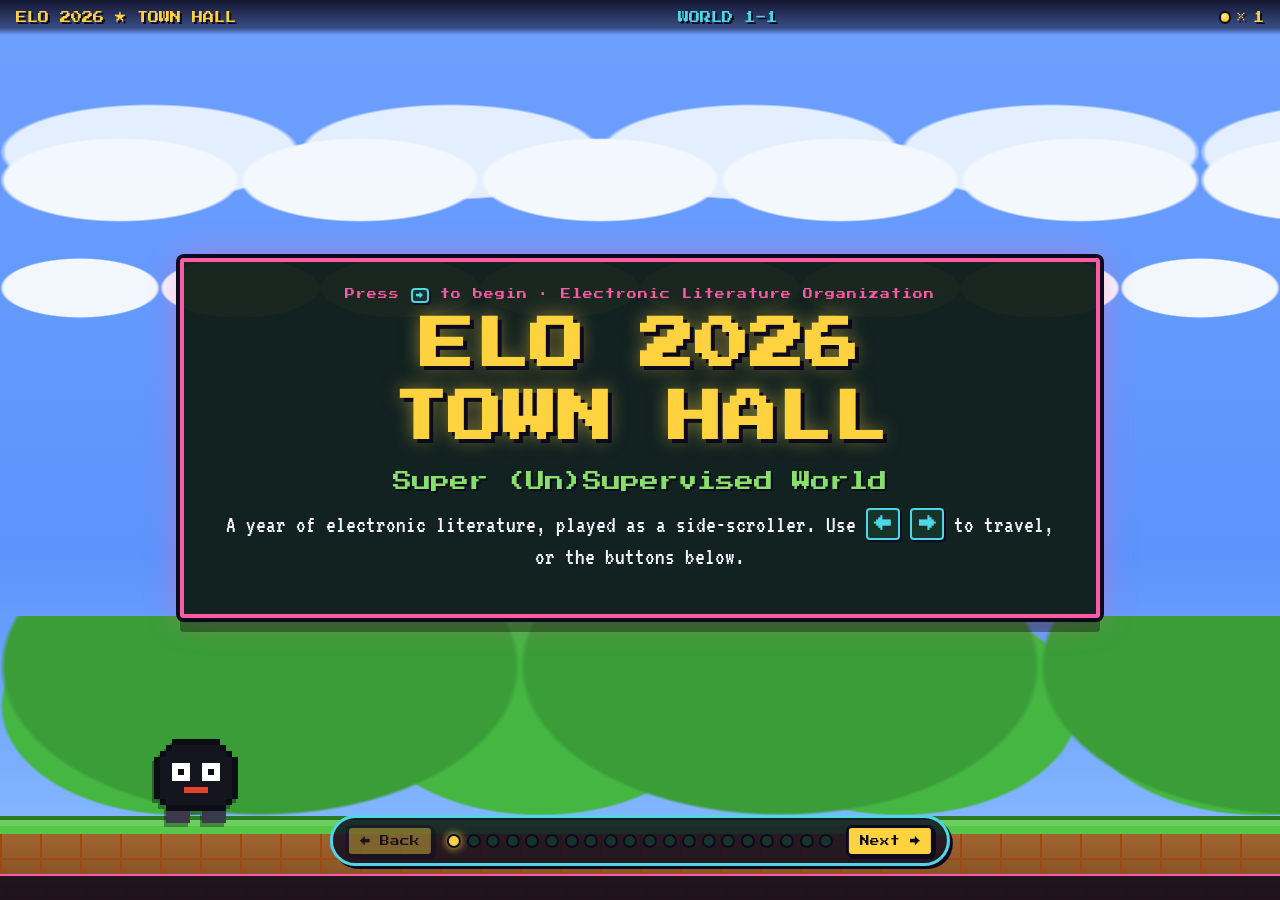
==== townhall/index.html @ 5420ed97 "feat: add ELO 2026 Town Hall side-scroller deck A retro, Mario-style side-scrolling slide deck for t" ====
<!DOCTYPE html>
<html lang="en">
<head>
<meta charset="UTF-8">
<meta name="viewport" content="width=device-width, initial-scale=1.0">
<title>ELO 2026 Town Hall — Super (Un)Supervised World</title>
<meta name="description" content="The Electronic Literature Organization 2026 Town Hall, presented as a retro side-scrolling adventure. Press the arrow keys to move through the year in electronic literature.">
<link rel="preconnect" href="https://fonts.googleapis.com">
<link rel="preconnect" href="https://fonts.gstatic.com" crossorigin>
<link href="https://fonts.googleapis.com/css2?family=Press+Start+2P&family=VT323&display=swap" rel="stylesheet">
<link rel="stylesheet" href="townhall.css">
</head>
<body>
<a class="skip-link" href="#stage-title">Skip to Town Hall content</a>

<div id="game" role="application" aria-label="ELO 2026 Town Hall side-scrolling slide deck. Use the left and right arrow keys to move between slides.">

  <!-- Parallax scenery -->
  <div class="layer layer-sky" aria-hidden="true"></div>
  <div class="layer layer-clouds" id="clouds" aria-hidden="true"></div>
  <div class="layer layer-hills" id="hills" aria-hidden="true"></div>

  <!-- The scrolling world of stages -->
  <div id="world">

    <!-- 1. TITLE -->
    <section class="stage stage-title" id="stage-title" aria-label="Slide 1: Title">
      <div class="panel panel-hero">
        <p class="kicker">Press <span class="key">&rarr;</span> to begin &middot; Electronic Literature Organization</p>
        <h1 class="title-flash">ELO&nbsp;2026<br>TOWN&nbsp;HALL</h1>
        <p class="subtitle">Super (Un)Supervised World</p>
        <p class="lede">A year of electronic literature, played as a side-scroller. Use <span class="key">&larr;</span> <span class="key">&rarr;</span> to travel, or the buttons below.</p>
      </div>
    </section>

    <!-- 2. CREDITS / BOARD -->
    <section class="stage" id="stage-credits" aria-label="Slide 2: The Board">
      <div class="panel">
        <h2 class="stage-heading"><span class="pblock">?</span> The Board &mdash; Player Select</h2>
        <p class="stage-note">The people steering the ELO this year.</p>
        <ul class="roster">
          <li class="officer"><span class="badge-role">President</span><span class="who">Anastasia Salter</span></li>
          <li class="officer"><span class="badge-role">Treasurer</span><span class="who">Dene Grigar</span></li>
          <li class="officer"><span class="badge-role">Secretary</span><span class="who">Davin Heckman</span></li>
          <li class="officer"><span class="badge-role">Dir. of Communication</span><span class="who">Mark C. Marino</span></li>
          <li class="officer"><span class="badge-role">ELO Coordinator</span><span class="who">PD Edgar</span></li>
        </ul>
        <p class="stage-note">Board of Directors &amp; committees</p>
        <ul class="roster roster-members">
          <li>Lyle Skains</li><li>Zach Whalen</li><li>Rui Torres</li>
          <li>Astrid Ensslin</li><li>Lai-Tze Fan</li><li>Caitlin Fisher</li>
          <li>Erika F&uuml;l&ouml;p</li><li>Reham Hosny</li><li>Claudia Kozak</li>
          <li>Jason Nelson</li><li>Alex Saum-Pascual</li><li>Shanmugapriya T</li>
          <li>Joseph Tabbi</li>
        </ul>
      </div>
    </section>

    <!-- 3. TREASURER'S REPORT -->
    <section class="stage stage-coins" id="stage-treasurer" aria-label="Slide 3: Treasurer's Report">
      <div class="panel">
        <h2 class="stage-heading"><span class="coin-ico" aria-hidden="true"></span> Treasurer&rsquo;s Report</h2>
        <p class="stage-note">Presented by Dene Grigar, Treasurer</p>
        <div class="report-card">
          <p>The Treasurer&rsquo;s report covers the ELO&rsquo;s current financial health, membership, and the coins we&rsquo;ve banked toward this year&rsquo;s programs and next year&rsquo;s adventure.</p>
          <p>The organization enters 2026 with an estimated <strong>300 members</strong> worldwide.</p>
        </div>
        <div class="stat-coins" aria-hidden="true">
          <span class="stat-coin"><b>~300</b><small>ELO members</small></span>
        </div>
      </div>
    </section>

    <!-- 4. PROJECTS & PARTNERS -->
    <section class="stage stage-world-sign" id="stage-projects" aria-label="Slide 4: Projects and Partners">
      <div class="panel">
        <h2 class="stage-heading">Projects &amp; Partners of the ELO</h2>
        <p class="lede">Warp pipes to the worlds the ELO builds and sustains &mdash; the collections, series, and sessions keeping electronic literature alive. Keep pressing <span class="key">&rarr;</span>.</p>
        <ul class="pipe-list">
          <li>ELC5</li><li>Bloomsbury Series</li><li>MLA</li><li>The NEXT</li><li>CELL &amp; ELD</li>
        </ul>
      </div>
    </section>

    <!-- 5. ELC5 -->
    <section class="stage" id="stage-elc5" aria-label="Slide 5: ELC5">
      <div class="panel">
        <h2 class="stage-heading"><span class="pblock">?</span> ELC5 &mdash; The Fifth Collection</h2>
        <div class="two-col">
          <div>
            <p>The <strong>Electronic Literature Collection, Volume 5</strong> is underway. The editorial retreat was hosted at <strong>UCF</strong>, with the collection&rsquo;s launch anticipated in <strong>2027</strong>.</p>
            <p class="stage-note">Editorial collective:</p>
            <ul class="team-list team-list-solo">
              <li><span class="who">Dan Cox</span></li>
              <li><span class="who">&Eacute;lika Ortega</span></li>
              <li><span class="who">Dani Spinosa</span></li>
              <li><span class="who">Zach Whalen</span></li>
            </ul>
          </div>
          <div class="power-up" aria-hidden="true">
            <span class="power-star">&#9733;</span>
            <span class="power-label">1&nbsp;UP: 2027</span>
          </div>
        </div>
      </div>
    </section>

    <!-- 6. BLOOMSBURY SERIES -->
    <section class="stage" id="stage-bloomsbury" aria-label="Slide 6: Bloomsbury Electronic Literature Series">
      <div class="panel">
        <h2 class="stage-heading">Bloomsbury &ldquo;Electronic Literature&rdquo; Series</h2>
        <p class="stage-note">Series editors: Astrid Ensslin &middot; Helen J. Burgess &middot; Mar&iacute;a Menc&iacute;a &middot; Alex Saum-Pascual &middot; Rui Torres &mdash; every volume also released Open Access.</p>
        <ul class="book-shelf">
          <li class="book">
            <img src="screenshots/grammalepsy.jpg" alt="Book cover: Grammalepsy — Essays on Digital Language Art by John Cayley.">
            <span class="book-meta">John Cayley &middot; 2020</span>
          </li>
          <li class="book">
            <img src="screenshots/digitalimaginary.jpg" alt="Book cover: The Digital Imaginary — Literature and Cinema of the Database, edited by Roderick Coover.">
            <span class="book-meta">Roderick Coover &middot; 2021</span>
          </li>
          <li class="book">
            <img src="screenshots/elitdh.jpg" alt="Book cover: Electronic Literature as Digital Humanities — Contexts, Forms, and Practices, edited by Dene Grigar and James O&rsquo;Sullivan.">
            <span class="book-meta">Grigar &amp; O&rsquo;Sullivan &middot; 2022</span>
          </li>
          <li class="book">
            <img src="screenshots/arabicelit.jpg" alt="Book cover: @ArabicElit — Electronic Literature in the Arab World by Reham Hosny.">
            <span class="book-meta">Reham Hosny &middot; 2026</span>
          </li>
          <li class="book">
            <img src="screenshots/instapoetry.jpg" alt="Book cover: Reading #Instapoetry — A Poetics of Instagram, edited by James Mackay and JuEunhae Knox.">
            <span class="book-meta">Mackay &amp; Knox &middot; 2026</span>
          </li>
        </ul>
        <p class="link-line"><a href="https://www.bloomsbury.com/us/series/electronic-literature/" target="_blank" rel="noopener">Browse the full series &rarr;</a></p>
      </div>
    </section>

    <!-- 7a. MLA 2026 -->
    <section class="stage" id="stage-mla" aria-label="Slide: MLA 2026">
      <div class="panel">
        <h2 class="stage-heading">MLA 2026 &mdash; Sponsored by the ELO</h2>
        <div class="two-col">
          <div class="mla-card">
            <h3 class="mla-year"><a href="https://anastasiasalter.net/DistantCoding/" target="_blank" rel="noopener">Distant Coding for the Digital Humanities</a></h3>
            <figure class="shot">
              <a href="https://anastasiasalter.net/DistantCoding/" target="_blank" rel="noopener" aria-label="Open the Distant Coding session page"><img src="screenshots/mla-distant-coding.jpg" width="1568" height="640" alt="Session page for Distant Coding for the Digital Humanities, MLA 2026 Session 213, presented by Anastasia Salter and Lai-Tze Fan."></a>
            </figure>
            <p>Session 213 &middot; Fri Jan 9 &middot; 10:15&ndash;11:30 AM<br>Anastasia Salter &amp; Lai-Tze Fan</p>
          </div>
          <div class="mla-card">
            <h3 class="mla-year"><a href="https://anastasiasalter.net/OpenSourceHumanities/" target="_blank" rel="noopener">Open Source Humanities in the Age of AI</a></h3>
            <figure class="shot">
              <a href="https://anastasiasalter.net/OpenSourceHumanities/" target="_blank" rel="noopener" aria-label="Open the Open Source Humanities session page"><img src="screenshots/mla-open-source.jpg" width="1568" height="640" alt="Session page for Open Source Humanities in the Age of AI, MLA 2026 Session 82."></a>
            </figure>
            <p>Session 82 &middot; Thu Jan 8 &middot; 3:30&ndash;4:45 PM &middot; MTCC 206F<br>Organized by Anastasia Salter &amp; Lai-Tze Fan</p>
          </div>
        </div>
      </div>
    </section>

    <!-- 7b. MLA 2027 -->
    <section class="stage" id="stage-mla-2027" aria-label="Slide: MLA 2027 upcoming">
      <div class="panel">
        <h2 class="stage-heading">MLA 2027 &mdash; Upcoming</h2>
        <div class="mla-card mla-card-solo">
          <h3 class="mla-year">Critical Coding: AI, Agency, and the Literary Imagination</h3>
          <p class="warp-forward">Organized by Mark Marino &amp; Alex Saum-Pascual.</p>
          <p>Coming to the 2027 MLA Convention in Los Angeles.</p>
        </div>
      </div>
    </section>

    <!-- 8. THE NEXT -->
    <section class="stage stage-dark" id="stage-next" aria-label="Slide 8: The NEXT">
      <div class="panel">
        <h2 class="stage-heading">the NEXT &mdash; Museum of the Born-Digital</h2>
        <div class="two-col">
          <div>
            <p>The NEXT preserves <strong>over 3,000 works</strong> across <strong>30+ collections</strong> of born-digital art and literature, run through the Electronic Literature Lab at WSU Vancouver.</p>
            <p>This year&rsquo;s featured exhibit: <strong>Talan Memmott &mdash; Works on Screen, 1998&ndash;2016</strong>, curated by Dene Grigar (March 3 &ndash; July 27, 2026).</p>
            <p class="link-line"><a href="https://the-next.org/exhibition/works-on-screen/" target="_blank" rel="noopener">Enter the exhibit &rarr;</a></p>
          </div>
          <figure class="shot shot-glow">
            <img src="screenshots/thenext-works-on-screen.jpg" width="1568" height="640" alt="The NEXT exhibition Talan Memmott: Works on Screen, glowing green net-art thumbnails on a black screen linking to Introduction, Works, Criticism, Ephemera, Recordings, Testimonials, Biography, and Statement.">
          </figure>
        </div>
      </div>
    </section>

    <!-- 9. CELL / ELD -->
    <section class="stage" id="stage-cell" aria-label="Slide 9: CELL and ELD">
      <div class="panel">
        <h2 class="stage-heading">CELL &amp; the ELD &mdash; Finding the Field</h2>
        <div class="two-col">
          <figure class="shot">
            <img src="screenshots/cell.jpg" width="1568" height="640" alt="The Index homepage of the Consortium on Electronic Literature (CELL), showing its cross-database catalog of electronic literature.">
            <figcaption><strong>CELL</strong> &mdash; the Consortium on Electronic Literature. Founded 2009; its cross-database Index makes e-lit findable across member archives worldwide.</figcaption>
          </figure>
          <figure class="shot">
            <img src="screenshots/eld.jpg" width="1568" height="640" alt="The Electronic Literature Directory listing individual works with authors and publication years.">
            <figcaption><strong>ELD</strong> &mdash; the Electronic Literature Directory: an editorially reviewed, citable directory of individual works. Supervising editor: Davin Heckman.</figcaption>
          </figure>
        </div>
      </div>
    </section>

    <!-- 10a. CONFERENCES — the ELOrlando trilogy (the first two) -->
    <section class="stage" id="stage-conferences" aria-label="Slide: The ELOrlando Trilogy, the first two conferences">
      <div class="panel">
        <h2 class="stage-heading">Conferences &mdash; The ELOrlando Trilogy</h2>
        <p class="stage-note">This Town Hall concludes a three-conference run hosted from Orlando. The first two chapters:</p>
        <div class="two-col">
          <figure class="shot">
            <img src="elo2020.png" width="1920" height="1230" alt="STARS usage dashboard for ELO 2020: 16,321 downloads, 34,110 metadata page hits, 110 posted works, 132 countries, shown on a world map.">
            <figcaption>ELO 2020 &mdash; &ldquo;(un)continuity&rdquo; &middot; #ELOrlando &middot; 16,321 downloads &middot; 132 countries</figcaption>
          </figure>
          <figure class="shot">
            <img src="elo2024.png" width="1920" height="1230" alt="STARS usage dashboard for ELO 2024: 7,981 downloads, 12,445 metadata page hits, 115 posted works, 116 countries, shown on a world map.">
            <figcaption>ELO 2024 &mdash; &ldquo;(Un)linked&rdquo; &middot; 7,981 downloads &middot; 116 countries</figcaption>
          </figure>
        </div>
      </div>
    </section>

    <!-- 10b. CONFERENCES — ELO 2026 (un)supervised (this year) -->
    <section class="stage" id="stage-2026" aria-label="Slide: ELO 2026 (un)supervised">
      <div class="panel">
        <h2 class="stage-heading">ELO 2026 &mdash; The Final Chapter</h2>
        <figure class="shot shot-logo">
          <img src="../elo.png" width="400" height="170" alt="ELO (un)supervised 2026 conference logo.">
        </figure>
        <div class="stat-coins" aria-hidden="true">
          <span class="stat-coin"><b>250</b><small>registrants</small></span>
          <span class="stat-coin"><b>268</b><small>proceedings pages</small></span>
          <span class="stat-coin"><b>48</b><small>exhibition works</small></span>
          <span class="stat-coin"><b>110</b><small>events</small></span>
        </div>
        <p class="report-card"><strong>ELO 2026 (un)supervised</strong> &mdash; the third and final ELOrlando chapter &mdash; welcomed <strong>250 registrants</strong>, and our open-access repository is almost complete: a <strong>268-page proceedings</strong>, a <strong>48-work exhibition</strong>, and the full program on STARS. Please share and use it!</p>
        <p class="link-line"><a href="https://stars.library.ucf.edu/elo2026/" target="_blank" rel="noopener">ELO 2026 on STARS &rarr;</a></p>
      </div>
    </section>

    <!-- 10c. THANK YOU — Conference Committee -->
    <section class="stage" id="stage-thanks-committee" aria-label="Slide: Thank you, Conference Committee">
      <div class="panel">
        <h2 class="stage-heading">Thank You &mdash; Conference Committee</h2>
        <p class="stage-note">The team that built ELO 2026 (un)supervised.</p>
        <ul class="roster">
          <li class="officer"><span class="badge-role">Co-Chair</span><span class="who">Anastasia Salter</span></li>
          <li class="officer"><span class="badge-role">Co-Chair</span><span class="who">John Murray</span></li>
          <li class="officer"><span class="badge-role">Exhibition Co-Chair</span><span class="who">Lyle Skains</span></li>
          <li class="officer"><span class="badge-role">Exhibition Co-Chair</span><span class="who">Daniel Cox</span></li>
          <li class="officer"><span class="badge-role">Web Chair</span><span class="who">Mike Shier</span></li>
          <li class="officer"><span class="badge-role">Logistics Chair</span><span class="who">PD Edgar</span></li>
          <li class="officer"><span class="badge-role">Proceedings Chair</span><span class="who">Jack Murray</span></li>
          <li class="officer"><span class="badge-role">Exhibitions Team</span><span class="who">Alyssa Barrack</span></li>
          <li class="officer"><span class="badge-role">Exhibitions Team</span><span class="who">Ricky Finch</span></li>
          <li class="officer"><span class="badge-role">Committee</span><span class="who">Emily Johnson</span></li>
          <li class="officer"><span class="badge-role">Committee</span><span class="who">Mel Stanfill</span></li>
        </ul>
      </div>
    </section>

    <!-- 10d. THANK YOU — Artistic & Scientific Committee -->
    <section class="stage" id="stage-thanks-jury" aria-label="Slide: Thank you, Artistic and Scientific Committee">
      <div class="panel">
        <h2 class="stage-heading">Thank You &mdash; Artistic &amp; Scientific Committee</h2>
        <p class="stage-note">The jurors and reviewers who shaped the exhibition and the program.</p>
        <ul class="roster roster-members">
          <li>Alex Saum-Pascual</li><li>Alia Hall</li><li>Alyssa Barrack</li>
          <li>Anastasia Salter</li><li>Anne Sullivan</li><li>Anyssa Gonzalez</li>
          <li>Astrid Ensslin</li><li>Christina Restrepo Nazar</li><li>Claudia Kozak</li>
          <li>Dan Cox</li><li>Daniel Heslep</li><li>Deena Larsen</li>
          <li>Dene Grigar</li><li>&Eacute;lika Ortega</li><li>Emery Beckman</li>
          <li>Emily K. Johnson</li><li>Farrah Cato</li><li>Glenn S. Ritchey III</li>
          <li>J.M.L. Whittington</li><li>Jack Murray</li><li>Jason Nelson</li>
          <li>John T. Murray</li><li>Kathi Inman Berens</li><li>Kirk M. Lundblade</li>
          <li>LJ Connolly</li><li>Mark C. Marino</li><li>Mel Stanfill</li>
          <li>Mez Breeze</li><li>Mike Shier</li><li>Mirek Stolee</li>
          <li>Nikki Barnes</li><li>PB Berge</li><li>P.D. Edgar</li>
          <li>Ricky Finch</li><li>Samya Brata Roy</li><li>Shanmugapriya T</li>
          <li>Stuart Moulthrop</li><li>Vee Kennedy</li><li>Yingzi Kong</li>
          <li>Zach Whalen</li>
        </ul>
      </div>
    </section>

    <!-- 10e. THANK YOU — Video Team & Moderators -->
    <section class="stage" id="stage-thanks-video" aria-label="Slide: Thank you, Video Team and Moderators">
      <div class="panel">
        <h2 class="stage-heading">Thank You &mdash; Video Team &amp; Moderators</h2>
        <p class="stage-note">Video Team</p>
        <ul class="roster roster-members">
          <li>M&oacute;nica Gonzalez Burgos &middot; Chair</li>
          <li>Frederic Caeyers</li><li>LJ Connolly</li><li>Tyler Gillis</li>
          <li>Christina Restrepo Nazar</li><li>J.M.L. Whittington</li>
        </ul>
        <p class="stage-note">Moderators</p>
        <ul class="roster roster-members">
          <li>Vee Kennedy</li><li>Emery Beckman</li><li>Emilie Buckley</li>
          <li>Daniel Heslep</li><li>Alyssa Barrack</li><li>Favour Boluwade</li>
          <li>Kirk Lundblade</li><li>Matthew Bryan</li><li>P.D. Edgar</li>
          <li>Glenn S. Ritchey III</li><li>Mark C. Marino</li><li>Zach Whalen</li>
          <li>Reliance Enwerem</li>
        </ul>
      </div>
    </section>

    <!-- 10f. SPONSORS -->
    <section class="stage" id="stage-sponsors" aria-label="Slide: Sponsors">
      <div class="panel">
        <h2 class="stage-heading">With Thanks to Our Sponsors</h2>
        <ul class="sponsor-wall">
          <li class="sponsor-card">
            <img src="../assets/sponsors/chdr.png" alt="Center for Humanities and Digital Research logo.">
          </li>
          <li class="sponsor-card sponsor-wordmark">
            <span class="sw-top">University of Central Florida</span>
            <span class="sw-name">College of Arts&nbsp;&amp; Humanities</span>
          </li>
          <li class="sponsor-card sponsor-wordmark">
            <span class="sw-top">University of Central Florida</span>
            <span class="sw-name">Texts&nbsp;&amp; Technology<br>Ph.D. Program</span>
          </li>
        </ul>
        <p class="report-card">The sponsorship of these organizations is what makes it possible to run this conference <strong>free of charge</strong> &mdash; as a membership drive for the ELO. Thank you for helping keep electronic literature open to everyone.</p>
      </div>
    </section>

    <!-- 11. BIG REVEAL -->
    <section class="stage stage-reveal" id="stage-reveal" aria-label="Slide 11: ELO 2027 announcement">
      <div class="panel panel-hero">
        <p class="kicker">World 2-0 &middot; The next adventure</p>
        <h2 class="title-flash reveal-title">ELO&nbsp;2027</h2>
        <p class="subtitle">Universidad del Norte<br>Barranquilla, Colombia</p>
        <p class="lede">The ELO is heading to South America! Our 2027 conference will be hosted by Universidad del Norte.</p>
        <ul class="team-list">
          <li><span class="who">Mar&iacute;a Cecilia Reyes</span><span class="aff">Universidad del Norte</span></li>
          <li><span class="who">Jaime Rodr&iacute;guez</span><span class="aff">Universidad de los Andes</span></li>
          <li><span class="who">Nelson Vera</span><span class="aff">Universidad de los Andes</span></li>
          <li><span class="who">Mauricio V&aacute;squez</span><span class="aff">EAFIT</span></li>
        </ul>
      </div>
    </section>

    <!-- 12. MORE TO COME -->
    <section class="stage" id="stage-more" aria-label="Slide 12: More conferences to come">
      <div class="panel">
        <h2 class="stage-heading">And there&rsquo;s more&hellip;</h2>
        <p class="lede">We have more exciting conferences already in the works, and we look forward to sharing the details with you soon. Watch this warp zone.</p>
      </div>
    </section>

    <!-- 13. Q&A -->
    <section class="stage" id="stage-qa" aria-label="Slide 13: Q and A">
      <div class="panel">
        <h2 class="stage-heading"><span class="pblock">?</span> Q&amp;A &mdash; Your Turn, Player 2</h2>
        <ul class="qa-list">
          <li>What would you like to see next from the ELO?</li>
          <li>How do you feel about income-based membership?</li>
          <li>What do you wish we were thinking about or doing?</li>
        </ul>
        <p class="stage-note">Unmute, raise a hand, or drop it in the chat.</p>
      </div>
    </section>

    <!-- 14. THANK YOU / FLAGPOLE -->
    <section class="stage stage-end" id="stage-end" aria-label="Slide 14: Thank you">
      <div class="panel panel-hero">
        <h2 class="title-flash">THANK&nbsp;YOU</h2>
        <p class="subtitle">for playing the ELO 2026 Town Hall</p>
        <p class="lede">See you in Barranquilla. <span class="key">&larr;</span> to replay any level.</p>
        <p class="link-line"><a href="../index.html">&larr; Back to ELO 2026 home</a></p>
      </div>
      <div class="flagpole" aria-hidden="true"><span class="flag"></span></div>
      <div class="castle" aria-hidden="true"></div>
    </section>

  </div><!-- /#world -->

  <!-- Ground / bricks -->
  <div class="layer layer-ground" aria-hidden="true"></div>

  <!-- The hero sprite + the portal/door at the far end of each room -->
  <canvas id="hero" width="56" height="56" aria-hidden="true"></canvas>
  <div id="portal" aria-hidden="true"></div>

  <!-- World-transition flash + banner, and per-world particle FX -->
  <div id="world-flash" aria-hidden="true"></div>
  <div id="world-banner" aria-hidden="true"><span class="wb-num"></span><span class="wb-name"></span></div>
  <div id="fx-embers" aria-hidden="true"></div>
  <div id="fx-bubbles" aria-hidden="true"></div>

  <!-- HUD -->
  <header id="hud">
    <span class="hud-title">ELO&nbsp;2026 &#9733; TOWN&nbsp;HALL</span>
    <span class="hud-world">WORLD <span id="world-num">1</span>-<span id="world-total">14</span></span>
    <span class="hud-coins"><span class="hud-coin" aria-hidden="true"></span>&times;<span id="coin-count">0</span></span>
  </header>

  <!-- Easter-egg ticker (populated from real conference data) -->
  <div id="ticker" aria-hidden="true"><span id="ticker-text"></span></div>

  <!-- Controls -->
  <nav id="controls" aria-label="Slide navigation">
    <button type="button" id="btn-prev" class="ctrl-btn">&larr; Back</button>
    <ol id="dots" aria-label="Jump to slide"></ol>
    <button type="button" id="btn-next" class="ctrl-btn">Next &rarr;</button>
  </nav>

  <!-- Polite live region announces the current slide to screen readers -->
  <p id="sr-status" class="visually-hidden" aria-live="polite"></p>
</div>

<script src="townhall.js"></script>
</body>
</html>
---- townhall/townhall.css ----
/* ===========================================================
   ELO 2026 Town Hall — "Super (Un)Supervised World"
   A retro side-scrolling slide deck.
   Palette borrows the ELO logo colors + classic 8-bit sky.
   =========================================================== */

:root {
  --sky:        #5c94fc;
  --sky-top:    #6ea0ff;
  --pink:       #ff5aa2;
  --cyan:       #4dd5e8;
  --orange:     #ff9a3c;
  --green:      #57c74a;
  --purple:     #6b7bc9;
  --coin:       #ffd23f;
  --coin-edge:  #d99a12;
  --brick:      #c8641d;
  --brick-dark: #9c4a12;
  --ground:     #8a5a2b;
  --ground-top: #57c74a;
  --panel:      #171233;
  --panel-2:    #221a49;
  --ink:        #f5f2ff;
  --ink-dim:    #c9c1ec;
  --stroke:     #0d0a1f;

  /* per-world scenery palette — land defaults; overridden by [data-world] */
  --sky-a: #6ea0ff; --sky-b: #5c94fc; --sky-c: #8fc0ff;
  --cloud-a: #ffffff; --cloud-b: #eef6ff;
  --hill-a: #3a9d38; --hill-b: #45b642;
  --turf: #57c74a; --turf-edge: #2c7a25;
  --soil-a: #a86a33; --soil-b: #7a4a1e; --soil-line: #9c4a12;
  --accent: #57c74a;
  /* per-world PANEL palette (land / grassland defaults) */
  --panel-bg: rgba(14, 28, 22, 0.95);
  --panel-2: #16342a;
  --heading: #86e06a;
}

/* WORLD 2 — FIRE / VOLCANO */
#game[data-world="fire"] {
  --sky-a: #1a0710; --sky-b: #7d1e12; --sky-c: #f2711c;
  --cloud-a: #3a1414; --cloud-b: #521a17;
  --hill-a: #230b0d; --hill-b: #3d1413;
  --turf: #e85a1e; --turf-edge: #ffcf33;
  --soil-a: #3a1410; --soil-b: #150706; --soil-line: #e8412a;
  --accent: #ff9a3c;
  --panel-bg: rgba(34, 14, 12, 0.95);
  --panel-2: #3a1c15;
  --heading: #ffc24d;
}

/* WORLD 3 — WATER / OCEAN */
#game[data-world="water"] {
  --sky-a: #05202f; --sky-b: #0e4c66; --sky-c: #2f9fb8;
  --cloud-a: #c7f2ff; --cloud-b: #93ddff;
  --hill-a: #0e4863; --hill-b: #1a6f7f;
  --turf: #2ec4b6; --turf-edge: #f3e2a8;
  --soil-a: #123a52; --soil-b: #07202f; --soil-line: #1f6f8f;
  --accent: #4dd5e8;
  --panel-bg: rgba(7, 30, 44, 0.95);
  --panel-2: #103a4d;
  --heading: #58d7ec;
}

* { box-sizing: border-box; }

html, body {
  margin: 0;
  height: 100%;
  overflow: hidden;
  background: #0d0a1f;
  color: var(--ink);
  font-family: "VT323", "Courier New", monospace;
}

img { image-rendering: pixelated; }

/* ---- skip link ---- */
.skip-link {
  position: absolute;
  left: -9999px;
  top: 0;
  z-index: 200;
  background: var(--cyan);
  color: #000;
  padding: 0.6rem 1rem;
  font-family: "Press Start 2P", monospace;
  font-size: 0.7rem;
  text-decoration: none;
}
.skip-link:focus { left: 8px; top: 8px; }

.visually-hidden {
  position: absolute; width: 1px; height: 1px; margin: -1px;
  padding: 0; overflow: hidden; clip: rect(0 0 0 0); white-space: nowrap; border: 0;
}

/* =========================================================== */
/*  GAME VIEWPORT                                              */
/* =========================================================== */

#game {
  position: fixed;
  inset: 0;
  overflow: hidden;
}

/* ---- parallax layers ---- */
.layer { position: absolute; left: 0; top: 0; pointer-events: none; }

.layer-sky {
  inset: 0;
  background: linear-gradient(180deg, var(--sky-a) 0%, var(--sky-b) 62%, var(--sky-c) 100%);
}

/* pixel clouds, seamlessly tiled, drift with slow parallax
   (parallax done in JS via background-position-x, so repeat-x = no edges) */
.layer-clouds {
  top: 8%;
  width: 100%;
  height: 40%;
  background-image:
    radial-gradient(closest-side, var(--cloud-a) 96%, transparent 100%),
    radial-gradient(closest-side, var(--cloud-a) 96%, transparent 100%),
    radial-gradient(closest-side, var(--cloud-b) 96%, transparent 100%);
  background-repeat: repeat-x;
  background-size: 240px 84px, 160px 60px, 300px 96px;
  background-position: 20px 24%, 150px 62%, 330px 12%;
  opacity: 0.92;
  will-change: background-position;
}

/* rolling hills band above the ground */
.layer-hills {
  top: auto;
  bottom: 84px;
  width: 100%;
  height: 200px;
  background-image:
    radial-gradient(closest-side, var(--hill-a) 98%, transparent 100%),
    radial-gradient(closest-side, var(--hill-b) 98%, transparent 100%);
  background-repeat: repeat-x;
  background-size: 520px 300px, 360px 220px;
  background-position: 40px bottom, 320px bottom;
  will-change: background-position;
}

/* ground: green turf strip + brown soil with brick grid */
.layer-ground {
  left: 0; right: 0; top: auto; bottom: 0;
  width: 100%;
  height: 84px;
  z-index: 6;
  background:
    linear-gradient(180deg, var(--turf) 0 14px, transparent 14px),
    repeating-linear-gradient(90deg, var(--soil-line) 0 2px, transparent 2px 40px),
    repeating-linear-gradient(0deg, var(--soil-line) 0 2px, transparent 2px 40px),
    linear-gradient(180deg, var(--soil-a) 0%, var(--soil-b) 100%);
  border-top: 4px solid var(--turf-edge);
  box-shadow: inset 0 6px 0 rgba(255,255,255,0.12);
}

/* ---- per-world scenery SILHOUETTES (fundamentally different per level) ----
   LAND keeps the default clouds (far) + green hills (near).
   FIRE and WATER swap in their own shapes below; both still parallax. */

/* FIRE — no fluffy clouds: volcanic mountain range behind jagged lava rocks */
#game[data-world="fire"] .layer-clouds {
  top: auto; bottom: 116px; height: 260px; opacity: 1;
  background-image: url("data:image/svg+xml,%3Csvg xmlns='http://www.w3.org/2000/svg' width='640' height='260' viewBox='0 0 640 260'%3E%3Cpath d='M0 260 L70 120 L130 190 L210 70 L290 170 L370 100 L450 200 L530 90 L610 180 L640 140 L640 260 Z' fill='%233a1414'/%3E%3Cpath d='M210 70 L290 170 M530 90 L610 180' stroke='%23e8412a' stroke-width='4' opacity='0.4'/%3E%3C/svg%3E");
  background-size: 640px 260px;
  background-position: 0 bottom;
}
#game[data-world="fire"] .layer-hills {
  bottom: 84px; height: 150px;
  background-image: url("data:image/svg+xml,%3Csvg xmlns='http://www.w3.org/2000/svg' width='420' height='150' viewBox='0 0 420 150'%3E%3Cpath d='M0 150 L40 70 L90 120 L140 50 L190 110 L240 60 L300 120 L350 70 L420 110 L420 150 Z' fill='%231c0a0a'/%3E%3Cpath d='M0 150 L40 70 L90 120 L140 50 L190 110 L240 60 L300 120 L350 70 L420 110' fill='none' stroke='%23ff7a1a' stroke-width='3' opacity='0.55'/%3E%3C/svg%3E");
  background-size: 420px 150px;
  background-position: 0 bottom;
}

/* WATER — sunlight shafts up high; kelp fronds waving along the seabed */
#game[data-world="water"] .layer-clouds {
  top: 0; bottom: auto; height: 74%; opacity: 1;
  background-image: url("data:image/svg+xml,%3Csvg xmlns='http://www.w3.org/2000/svg' width='500' height='400' viewBox='0 0 500 400' preserveAspectRatio='none'%3E%3Cg fill='%23bfeeff' opacity='0.10'%3E%3Cpolygon points='60,0 120,0 40,400 -40,400'/%3E%3Cpolygon points='220,0 260,0 180,400 120,400'/%3E%3Cpolygon points='380,0 430,0 350,400 290,400'/%3E%3C/g%3E%3C/svg%3E");
  background-size: 500px 100%;
  background-position: 0 top;
}
#game[data-world="water"] .layer-hills {
  bottom: 84px; height: 220px;
  background-image: url("data:image/svg+xml,%3Csvg xmlns='http://www.w3.org/2000/svg' width='480' height='220' viewBox='0 0 480 220'%3E%3Cg fill='none' stroke-linecap='round'%3E%3Cpath d='M40 220 C20 170 60 150 40 110 C25 80 55 60 45 30' stroke='%231a6f7f' stroke-width='12'/%3E%3Cpath d='M120 220 C140 180 100 150 130 110 C150 80 120 60 135 35' stroke='%232ec4b6' stroke-width='10'/%3E%3Cpath d='M220 220 C205 175 240 150 215 105 C200 75 235 55 220 25' stroke='%231a6f7f' stroke-width='14'/%3E%3Cpath d='M320 220 C340 180 300 150 330 105 C350 75 320 55 340 30' stroke='%232ec4b6' stroke-width='10'/%3E%3Cpath d='M420 220 C405 175 440 150 415 110 C400 80 435 60 420 35' stroke='%231a6f7f' stroke-width='12'/%3E%3C/g%3E%3C/svg%3E");
  background-size: 480px 220px;
  background-position: 0 bottom;
}

/* =========================================================== */
/*  WORLD OF STAGES                                            */
/* =========================================================== */

#world {
  position: absolute;
  inset: 0;
  bottom: 84px;               /* sit on top of the ground */
  z-index: 3;
  display: flex;
  flex-wrap: nowrap;
  transform: translateX(0);
  transition: transform 620ms cubic-bezier(.22,.61,.36,1);
  will-change: transform;
}

.stage {
  position: relative;
  flex: 0 0 100vw;
  width: 100vw;
  height: 100%;
  display: flex;
  align-items: center;
  justify-content: center;
  padding: 84px 4vw 24px;      /* room for HUD on top */
}

/* the readable content card */
.panel {
  position: relative;
  z-index: 2;
  width: min(920px, 94vw);
  max-height: calc(100vh - 200px);
  overflow-y: auto;
  background: var(--panel-bg);
  border: 4px solid var(--accent);
  border-radius: 4px;
  box-shadow:
    0 0 0 4px var(--stroke),
    0 14px 0 rgba(0,0,0,0.35),
    0 0 28px rgba(0,0,0,0.45);
  padding: 1.6rem 1.8rem 1.9rem;
  scrollbar-width: thin;
  scrollbar-color: var(--cyan) transparent;
}
.panel::-webkit-scrollbar { width: 10px; }
.panel::-webkit-scrollbar-thumb { background: var(--cyan); border-radius: 0; }

.panel-hero { text-align: center; border-color: var(--pink); box-shadow: 0 0 0 4px var(--stroke), 0 14px 0 rgba(0,0,0,0.35), 0 0 34px rgba(255,90,162,0.45); }

/* =========================================================== */
/*  TYPOGRAPHY                                                 */
/* =========================================================== */

.title-flash {
  font-family: "Press Start 2P", monospace;
  font-size: clamp(1.6rem, 6vw, 3.4rem);
  line-height: 1.35;
  color: var(--coin);
  margin: 0.4rem 0;
  text-shadow: 4px 4px 0 var(--stroke), 0 0 18px rgba(255,210,63,0.5);
  letter-spacing: 1px;
}
.reveal-title { color: var(--pink); text-shadow: 4px 4px 0 var(--stroke), 0 0 22px rgba(255,90,162,0.6); }

.stage-heading {
  font-family: "Press Start 2P", monospace;
  font-size: clamp(1rem, 2.6vw, 1.5rem);
  line-height: 1.5;
  color: var(--heading);
  margin: 0 0 0.9rem;
  text-shadow: 3px 3px 0 var(--stroke);
  display: flex;
  align-items: center;
  gap: 0.6rem;
  flex-wrap: wrap;
}

.subtitle {
  font-family: "Press Start 2P", monospace;
  font-size: clamp(0.8rem, 2.4vw, 1.2rem);
  line-height: 1.7;
  color: var(--heading);
  margin: 0.6rem 0;
  text-shadow: 2px 2px 0 var(--stroke);
}

.kicker {
  font-family: "Press Start 2P", monospace;
  font-size: 0.62rem;
  color: var(--pink);
  letter-spacing: 1px;
  margin: 0 0 0.4rem;
}

.lede { font-size: 1.5rem; line-height: 1.35; color: var(--ink); margin: 0.6rem 0; }
.stage-note { font-size: 1.35rem; color: var(--heading); margin: 0.2rem 0 0.9rem; }
p { font-size: 1.35rem; line-height: 1.35; margin: 0.55rem 0; }
strong { color: #fff; }
a { color: var(--coin); text-decoration: none; border-bottom: 2px solid rgba(255,210,63,0.4); }
a:hover, a:focus { color: #fff; border-color: #fff; }
.link-line { margin-top: 1rem; }
.live-note { color: var(--coin); }

/* keyboard key chips + ? block glyph */
.key {
  display: inline-block;
  font-family: "Press Start 2P", monospace;
  font-size: 0.7em;
  background: var(--panel-2);
  border: 2px solid var(--cyan);
  border-radius: 4px;
  padding: 0.15em 0.4em;
  box-shadow: 2px 2px 0 var(--stroke);
  color: var(--cyan);
}
.pblock {
  display: inline-grid;
  place-items: center;
  width: 1.5em; height: 1.5em;
  font-family: "Press Start 2P", monospace;
  font-size: 0.8em;
  color: var(--stroke);
  background: var(--coin);
  border: 3px solid var(--stroke);
  box-shadow: inset -3px -3px 0 var(--coin-edge), inset 3px 3px 0 #ffe87a;
  animation: bob 1.6s ease-in-out infinite;
}

/* =========================================================== */
/*  ROSTER / BOARD                                             */
/* =========================================================== */

.roster { list-style: none; margin: 0.4rem 0 1.1rem; padding: 0; display: grid; gap: 0.5rem; grid-template-columns: repeat(auto-fill, minmax(240px, 1fr)); }
.roster .officer {
  display: flex; flex-direction: column;
  background: var(--panel-2);
  border: 3px solid var(--accent);
  border-radius: 4px;
  padding: 0.5rem 0.7rem;
  box-shadow: 3px 3px 0 var(--stroke);
}
.badge-role {
  font-family: "Press Start 2P", monospace;
  font-size: 0.52rem;
  color: var(--coin);
  letter-spacing: 0.5px;
  margin-bottom: 0.25rem;
}
.who { font-size: 1.4rem; color: #fff; }
.roster-members { grid-template-columns: repeat(auto-fill, minmax(150px, 1fr)); }
.roster-members li {
  list-style: none;
  background: var(--panel-2);
  border: 2px solid var(--accent);
  border-radius: 4px;
  padding: 0.35rem 0.6rem;
  font-size: 1.25rem;
  color: var(--ink);
}

/* =========================================================== */
/*  COINS / STATS / REPORT                                     */
/* =========================================================== */

.coin-ico, .hud-coin, .stat-coin::before {
  display: inline-block;
  width: 1.1em; height: 1.1em;
  border-radius: 50%;
  background: radial-gradient(circle at 38% 34%, #ffe87a 0 30%, var(--coin) 32% 68%, var(--coin-edge) 70% 100%);
  border: 2px solid var(--stroke);
  vertical-align: -0.15em;
}
.coin-ico { animation: spincoin 1.4s linear infinite; }

.report-card {
  background: var(--panel-2);
  border: 3px solid var(--coin);
  border-left-width: 8px;
  border-radius: 4px;
  padding: 0.9rem 1.1rem;
  margin: 1rem 0;
  box-shadow: 4px 4px 0 var(--stroke);
}

.stat-coins { display: flex; flex-wrap: wrap; gap: 1rem; margin: 1.2rem 0; justify-content: center; }
.stat-coin {
  display: flex; flex-direction: column; align-items: center;
  min-width: 120px;
  background: radial-gradient(circle at 50% 40%, #ffe87a, var(--coin) 60%, var(--coin-edge));
  color: var(--stroke);
  border: 4px solid var(--stroke);
  border-radius: 50%/40%;
  padding: 0.8rem 1rem;
  box-shadow: 4px 4px 0 rgba(0,0,0,0.4);
  animation: bob 2s ease-in-out infinite;
}
.stat-coin b { font-family: "Press Start 2P", monospace; font-size: 1.1rem; }
.stat-coin small { font-size: 1rem; margin-top: 0.2rem; text-transform: uppercase; letter-spacing: 0.5px; }

/* =========================================================== */
/*  PIPES / POWER-UPS                                          */
/* =========================================================== */

.pipe-list, .qa-list { list-style: none; margin: 1rem 0 0; padding: 0; display: flex; flex-wrap: wrap; gap: 0.8rem; }
.pipe-list li {
  font-family: "Press Start 2P", monospace;
  font-size: 0.6rem;
  color: #eafff2;
  background: linear-gradient(180deg, var(--green), #2f8f2a);
  border: 3px solid #1e5c1b;
  border-radius: 8px 8px 3px 3px;
  padding: 0.7rem 0.9rem;
  box-shadow: inset -4px 0 0 rgba(0,0,0,0.25), inset 4px 0 0 rgba(255,255,255,0.25), 3px 3px 0 var(--stroke);
}
.qa-list { flex-direction: column; }
.qa-list li {
  font-size: 1.5rem;
  color: var(--ink);
  background: var(--panel-2);
  border: 3px solid var(--cyan);
  border-radius: 4px;
  padding: 0.8rem 1rem;
  box-shadow: 3px 3px 0 var(--stroke);
}

.two-col { display: grid; grid-template-columns: 1fr 1fr; gap: 1.3rem; align-items: start; }
@media (max-width: 720px) { .two-col { grid-template-columns: 1fr; } }

.power-up { display: grid; place-items: center; gap: 0.4rem; align-self: center; }
.power-star { font-size: clamp(5rem, 13vw, 8.5rem); line-height: 1; color: var(--coin); animation: spin 3s linear infinite; text-shadow: 0 0 26px rgba(255,210,63,0.85); }
.power-label { font-family: "Press Start 2P", monospace; font-size: 0.6rem; color: var(--cyan); }

/* =========================================================== */
/*  BOOK SHELF (Bloomsbury)                                    */
/* =========================================================== */

.book-shelf {
  list-style: none; margin: 1rem 0 0.4rem; padding: 0 0 0.6rem;
  display: grid; gap: 1rem;
  grid-template-columns: repeat(auto-fill, minmax(120px, 1fr));
  align-items: end;
}
.book { display: flex; flex-direction: column; align-items: center; text-align: center; }
.book img {
  display: block;
  width: 100%; height: auto;
  border: 3px solid var(--stroke);
  border-radius: 2px;
  box-shadow: 5px 5px 0 rgba(0,0,0,0.45);
  background: #fff;
  transition: transform 0.15s ease;
}
.book img:hover { transform: translateY(-4px) rotate(-1deg); }
.book-meta { font-size: 1.1rem; margin-top: 0.45rem; color: var(--ink-dim); line-height: 1.25; }

@media (prefers-reduced-motion: reduce) { .book img { transition: none; } .book img:hover { transform: none; } }

/* =========================================================== */
/*  SCREENSHOTS                                                */
/* =========================================================== */

.shot { margin: 0.4rem 0; }
.shot a { display: block; border: none; line-height: 0; }
.shot a:hover img, .shot a:focus img { box-shadow: 0 0 0 3px var(--accent), 4px 4px 0 rgba(0,0,0,0.4); }
.shot img {
  display: block;
  width: 100%;
  height: auto;
  border: 3px solid var(--stroke);
  border-radius: 3px;
  box-shadow: 4px 4px 0 rgba(0,0,0,0.4);
  background: #000;
}
.shot-glow img { box-shadow: 0 0 22px rgba(87,199,74,0.6), 4px 4px 0 rgba(0,0,0,0.4); }
.shot-logo { text-align: center; margin: 0.6rem 0 0.3rem; }
.shot-logo img {
  width: auto; max-width: min(360px, 82%); height: auto;
  border: none; border-radius: 0; background: none; box-shadow: none;
  filter: drop-shadow(0 0 18px rgba(255,255,255,0.28));
  display: inline-block;
}

/* sponsor "logo wall" — white cards so each mark reads clearly */
.sponsor-wall {
  list-style: none; margin: 1.1rem 0 0.6rem; padding: 0;
  display: grid; gap: 1rem;
  grid-template-columns: repeat(auto-fit, minmax(200px, 1fr));
  align-items: stretch;
}
.sponsor-card {
  background: #fff;
  border: 3px solid var(--stroke);
  border-radius: 6px;
  box-shadow: 5px 5px 0 rgba(0,0,0,0.4);
  min-height: 150px; padding: 1rem 1.1rem;
  display: flex; flex-direction: column; align-items: center; justify-content: center;
  text-align: center; gap: 0.5rem;
}
.sponsor-card img { max-width: 100%; max-height: 120px; width: auto; height: auto; }
.sw-top {
  font-family: Arial, Helvetica, sans-serif;
  font-size: 0.72rem; font-weight: 700; letter-spacing: 1.5px;
  text-transform: uppercase; color: #7a5c00;
}
.sw-name {
  font-family: Arial, Helvetica, sans-serif;
  font-size: 1.2rem; font-weight: 800; line-height: 1.25; color: #141414;
}
.sw-name::after {
  content: ""; display: block; width: 46px; height: 4px;
  background: #ffc904; margin: 0.5rem auto 0; border-radius: 2px;
}
figcaption { font-size: 1.15rem; color: var(--ink-dim); margin-top: 0.4rem; line-height: 1.3; }

.mla-card { background: var(--panel-2); border: 3px solid var(--accent); border-radius: 4px; padding: 0.9rem; box-shadow: 3px 3px 0 var(--stroke); }
.mla-card-solo { max-width: 640px; margin: 1rem auto 0; text-align: center; }
.mla-year { font-family: "Press Start 2P", monospace; font-size: 0.72rem; color: var(--coin); margin: 0 0 0.7rem; line-height: 1.55; }
.warp-forward { color: #fff; }

/* team list on reveal */
.team-list { list-style: none; margin: 1.1rem auto 0; padding: 0; display: grid; gap: 0.5rem; max-width: 520px; }
.team-list li { display: flex; justify-content: space-between; gap: 0.8rem; background: var(--panel-2); border: 3px solid var(--pink); border-radius: 4px; padding: 0.5rem 0.9rem; box-shadow: 3px 3px 0 var(--stroke); }
.team-list .who { font-size: 1.35rem; }
.team-list .aff { font-size: 1.1rem; color: var(--cyan); text-align: right; align-self: center; }

/* reveal stage gets a night-sky gradient */
.stage-reveal { }
.stage-reveal .panel { border-color: var(--pink); }
.stage-dark .panel { border-color: var(--green); }

/* keep the finish scene (flagpole + castle) clear of the Thank You box */
.stage-end .panel { max-width: min(600px, 86vw); }
@media (max-width: 760px) {
  .castle { transform: scale(0.66); }
  .flagpole { right: 22%; }
}

/* =========================================================== */
/*  FLAGPOLE + CASTLE (end)                                    */
/* =========================================================== */

.flagpole {
  position: absolute; right: 19%; bottom: 0; width: 8px;
  height: clamp(160px, 32vh, 340px);
  background: linear-gradient(90deg, #bdbdbd, #ededed 40%, #7a7a7a);
  border: 2px solid var(--stroke);
  z-index: 8;                 /* stay above the Thank You panel, even when small */
  pointer-events: none;
}
.flagpole::before { content: ""; position: absolute; top: -14px; left: -6px; width: 20px; height: 20px; border-radius: 50%; background: var(--green); border: 2px solid var(--stroke); }
.flag { position: absolute; top: 10px; left: -60px; width: 60px; height: 44px; background: var(--pink); border: 2px solid var(--stroke); clip-path: polygon(0 0, 100% 0, 100% 50%, 0 100%); animation: wave 1.4s ease-in-out infinite; }
.castle {
  position: absolute; right: 3%; bottom: 0; width: 180px; height: 150px;
  z-index: 8; pointer-events: none; transform-origin: right bottom;
  background:
    linear-gradient(180deg, #d24a1e 0 22px, transparent 22px),
    repeating-linear-gradient(90deg, transparent 0 20px, rgba(0,0,0,0.18) 20px 22px),
    #b5651d;
  border: 4px solid var(--stroke);
  clip-path: polygon(0 24px, 14px 24px, 14px 8px, 28px 8px, 28px 24px, 66px 24px, 66px 0, 92px 0, 92px 24px, 130px 24px, 130px 8px, 144px 8px, 144px 24px, 100% 24px, 100% 100%, 0 100%);
}
.castle::after { content: ""; position: absolute; left: 50%; bottom: 0; transform: translateX(-50%); width: 46px; height: 66px; background: var(--stroke); border-radius: 40px 40px 0 0; }

/* =========================================================== */
/*  HERO SPRITE                                                */
/* =========================================================== */

#hero {
  position: fixed;
  left: 14vw;
  bottom: 74px;          /* feet on the turf */
  width: 84px; height: 84px;
  z-index: 7;
  image-rendering: pixelated;
  transition: left 620ms cubic-bezier(.22,.61,.36,1);
  filter: drop-shadow(2px 4px 0 rgba(0,0,0,0.35));
}

/* portal / door at the far end of each "room"; bursts on world transitions */
#portal {
  position: fixed; right: 5vw; bottom: 80px;
  width: 62px; height: 116px; z-index: 6;
  border-radius: 50% / 46%;
  opacity: 0; pointer-events: none;
  background: radial-gradient(ellipse at center, #ffffff 0%, var(--accent) 42%, rgba(8,8,18,0.5) 74%, transparent 100%);
  box-shadow: 0 0 26px 6px var(--accent), inset 0 0 16px rgba(255,255,255,0.55);
  transition: opacity 0.35s ease;
}
#portal.door   { opacity: 0.92; animation: portalPulse 1.8s ease-in-out infinite; }
#portal.active { opacity: 1; animation: portalActivate 820ms ease-out; }
@keyframes portalPulse {
  0%,100% { transform: scale(1);    box-shadow: 0 0 22px 5px var(--accent), inset 0 0 16px rgba(255,255,255,0.55); }
  50%     { transform: scale(1.09); box-shadow: 0 0 44px 13px var(--accent), inset 0 0 22px rgba(255,255,255,0.85); }
}
@keyframes portalActivate {
  0%   { transform: scale(1);   opacity: 1; }
  45%  { transform: scale(1.8); opacity: 1; }
  100% { transform: scale(2.7); opacity: 0; }
}
#hero.warp-out { animation: heroWarpOut 400ms ease-in forwards; }
#hero.warp-in  { animation: heroWarpIn 440ms ease-out; }
@keyframes heroWarpOut {
  0%   { transform: scale(1) rotate(0deg);      opacity: 1; }
  100% { transform: scale(0.06) rotate(560deg); opacity: 0; }
}
@keyframes heroWarpIn {
  0%   { transform: scale(0.06) rotate(-560deg); opacity: 0; }
  55%  { opacity: 1; }
  100% { transform: scale(1) rotate(0deg);       opacity: 1; }
}

/* =========================================================== */
/*  HUD                                                        */
/* =========================================================== */

#hud {
  position: fixed; top: 0; left: 0; right: 0; z-index: 20;
  display: flex; align-items: center; justify-content: space-between; gap: 1rem;
  padding: 0.7rem 1rem;
  font-family: "Press Start 2P", monospace;
  font-size: 0.7rem;
  color: #fff;
  background: linear-gradient(180deg, rgba(13,10,31,0.92), rgba(13,10,31,0.55) 80%, transparent);
  text-shadow: 2px 2px 0 var(--stroke);
}
.hud-title { color: var(--coin); }
.hud-world { color: var(--cyan); }
.hud-coins { color: var(--coin); display: inline-flex; align-items: center; gap: 0.35rem; }
@media (max-width: 620px) { .hud-title { display: none; } #hud { font-size: 0.6rem; } }

/* easter-egg ticker */
#ticker {
  position: fixed; left: 0; right: 0; bottom: 0; z-index: 21; height: 26px;
  overflow: hidden; white-space: nowrap;
  background: rgba(13,10,31,0.85);
  border-top: 2px solid var(--pink);
  font-family: "Press Start 2P", monospace; font-size: 0.55rem; line-height: 26px;
  color: var(--cyan);
}
#ticker-text { display: inline-block; padding-left: 100%; animation: scrollticker 42s linear infinite; }

/* =========================================================== */
/*  CONTROLS                                                   */
/* =========================================================== */

#controls {
  position: fixed; left: 50%; bottom: 34px; transform: translateX(-50%); z-index: 22;
  display: flex; align-items: center; gap: 0.8rem;
  background: rgba(13,10,31,0.82);
  border: 3px solid var(--cyan);
  border-radius: 999px;
  padding: 0.4rem 0.8rem;
  box-shadow: 3px 3px 0 var(--stroke);
}
.ctrl-btn {
  font-family: "Press Start 2P", monospace; font-size: 0.6rem;
  color: var(--stroke); background: var(--coin);
  border: 3px solid var(--stroke); border-radius: 6px;
  padding: 0.5rem 0.7rem; cursor: pointer;
  box-shadow: 2px 2px 0 var(--stroke);
}
.ctrl-btn:hover, .ctrl-btn:focus { background: #fff; }
.ctrl-btn:active { transform: translate(2px,2px); box-shadow: none; }
.ctrl-btn[disabled] { opacity: 0.4; cursor: not-allowed; }

#dots { list-style: none; margin: 0; padding: 0; display: flex; gap: 0.35rem; }
#dots button {
  width: 14px; height: 14px; padding: 0; border-radius: 50%;
  border: 2px solid var(--stroke); background: var(--panel-2); cursor: pointer;
}
#dots button[aria-current="true"] { background: var(--coin); box-shadow: 0 0 8px var(--coin); }
@media (max-width: 620px) { #dots { display: none; } #controls { bottom: 32px; } }

/* focus visibility (WCAG) */
a:focus-visible, button:focus-visible {
  outline: 3px solid #fff;
  outline-offset: 2px;
}

/* =========================================================== */
/*  ANIMATIONS                                                 */
/* =========================================================== */

/* world-transition banner, flash + particle FX */
#world-flash {
  position: absolute; inset: 0; z-index: 15; pointer-events: none;
  opacity: 0; background: #fff;
}
#world-flash.show { animation: worldflash 800ms ease-out; }

#world-banner {
  position: absolute; top: 32%; left: 0; right: 0; z-index: 16;
  pointer-events: none; text-align: center; opacity: 0;
}
#world-banner .wb-num {
  display: block; font-family: "Press Start 2P", monospace;
  font-size: clamp(1.6rem, 7vw, 3.4rem); color: #fff;
  text-shadow: 4px 4px 0 var(--stroke), 0 0 22px rgba(0,0,0,0.6);
}
#world-banner .wb-name {
  display: block; margin-top: 0.75rem; font-family: "Press Start 2P", monospace;
  font-size: clamp(0.8rem, 2.8vw, 1.4rem); color: var(--accent);
  letter-spacing: 3px; text-shadow: 3px 3px 0 var(--stroke);
}
#world-banner.show { animation: worldbanner 1500ms ease-out; }

#fx-embers, #fx-bubbles {
  position: absolute; inset: 0; z-index: 2; pointer-events: none;
  overflow: hidden; opacity: 0; transition: opacity 0.5s ease;
}
#game[data-world="fire"] #fx-embers { opacity: 1; }
#game[data-world="water"] #fx-bubbles { opacity: 1; }
.ember {
  position: absolute; bottom: -24px; width: 7px; height: 7px; border-radius: 50%;
  background: #ffd23f; box-shadow: 0 0 8px 2px rgba(255,110,20,0.85);
  animation: rise linear infinite;
}
.bubble {
  position: absolute; bottom: -28px; border-radius: 50%;
  border: 2px solid rgba(200,240,255,0.85);
  background: rgba(170,225,255,0.14);
  animation: rise linear infinite;
}

@keyframes worldflash { 0% { opacity: 0.85; } 100% { opacity: 0; } }
@keyframes worldbanner {
  0%   { opacity: 0; transform: scale(0.6); }
  14%  { opacity: 1; transform: scale(1.05); }
  22%  { transform: scale(1); }
  72%  { opacity: 1; transform: scale(1); }
  100% { opacity: 0; transform: scale(1.12); }
}
@keyframes rise {
  0%   { transform: translateY(0) translateX(0); opacity: 0; }
  12%  { opacity: 1; }
  88%  { opacity: 1; }
  100% { transform: translateY(-102vh) translateX(var(--drift, 12px)); opacity: 0; }
}

@keyframes bob { 0%,100% { transform: translateY(0); } 50% { transform: translateY(-6px); } }
@keyframes spin { to { transform: rotate(360deg); } }
@keyframes spincoin { 0%,100% { transform: scaleX(1); } 50% { transform: scaleX(0.2); } }
@keyframes wave { 0%,100% { transform: skewY(0deg); } 50% { transform: skewY(-6deg); } }
@keyframes titlepulse { 0%,100% { filter: brightness(1); } 50% { filter: brightness(1.25); } }
@keyframes scrollticker { from { transform: translateX(0); } to { transform: translateX(-100%); } }

.title-flash { animation: titlepulse 1.8s ease-in-out infinite; }

/* =========================================================== */
/*  REDUCED MOTION                                             */
/* =========================================================== */

@media (prefers-reduced-motion: reduce) {
  #world { transition: none; }
  #hero { transition: none; }
  .pblock, .coin-ico, .stat-coin, .power-star, .flag, .title-flash,
  #ticker-text { animation: none !important; }
  #ticker-text { padding-left: 1rem; }
  #world-flash.show, #world-banner.show { animation: none; }
  .ember, .bubble { display: none; }
  #fx-embers, #fx-bubbles { opacity: 0 !important; }
  #portal { animation: none !important; transition: none; }
  #hero.warp-out, #hero.warp-in { animation: none !important; }
}
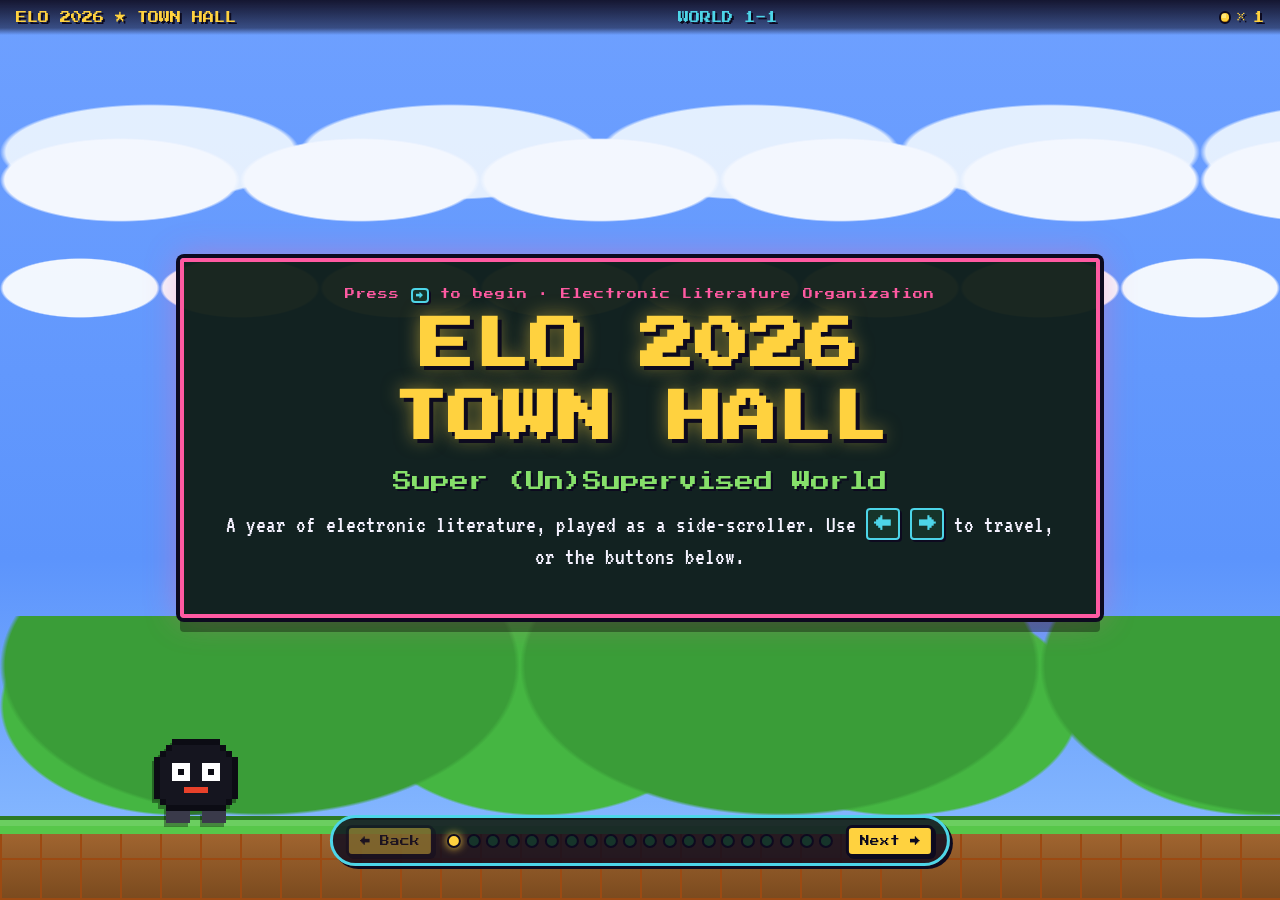
==== commit 30645084: "feat(townhall): add Barranquilla beach world; split MLA; link sessions; fix data - Add a 4th world (" ====
--- a/townhall/index.html
+++ b/townhall/index.html
@@ -392,6 +392,27 @@
   <div id="fx-embers" aria-hidden="true"></div>
   <div id="fx-bubbles" aria-hidden="true"></div>
 
+  <!-- Beach (Barranquilla) scenery: the setting sun and a pink flamingo -->
+  <div id="beach-sun" aria-hidden="true"></div>
+  <div id="flamingo" aria-hidden="true">
+    <svg viewBox="0 0 96 160" xmlns="http://www.w3.org/2000/svg">
+      <g stroke="#ff9ec2" stroke-width="4" fill="none" stroke-linecap="round">
+        <path d="M46 100 L44 152"/>
+        <path d="M54 100 L62 126 L56 152"/>
+        <path d="M40 152 L50 152"/>
+        <path d="M52 152 L62 152"/>
+      </g>
+      <path d="M20 84 L4 76 L22 92 Z" fill="#ff8fb8"/>
+      <ellipse cx="46" cy="86" rx="28" ry="19" fill="#ff6ea6"/>
+      <path d="M34 80 q18 -9 30 2 q-14 10 -30 -2 Z" fill="#ff8fb8"/>
+      <path d="M60 74 C80 68 78 40 63 31 C51 24 55 13 67 11" stroke="#ff6ea6" stroke-width="9" fill="none" stroke-linecap="round"/>
+      <circle cx="66" cy="12" r="8" fill="#ff6ea6"/>
+      <path d="M72 11 L90 19 L72 20 Z" fill="#ffcf6a"/>
+      <path d="M83 16 L90 19 L84 21 Z" fill="#1a1a2a"/>
+      <circle cx="68" cy="10" r="1.8" fill="#1a1a2a"/>
+    </svg>
+  </div>
+
   <!-- HUD -->
   <header id="hud">
     <span class="hud-title">ELO&nbsp;2026 &#9733; TOWN&nbsp;HALL</span>
@@ -399,8 +420,6 @@
     <span class="hud-coins"><span class="hud-coin" aria-hidden="true"></span>&times;<span id="coin-count">0</span></span>
   </header>
 
-  <!-- Easter-egg ticker (populated from real conference data) -->
-  <div id="ticker" aria-hidden="true"><span id="ticker-text"></span></div>
 
   <!-- Controls -->
   <nav id="controls" aria-label="Slide navigation">
--- a/townhall/townhall.css
+++ b/townhall/townhall.css
@@ -63,6 +63,19 @@
   --heading: #58d7ec;
 }
 
+/* WORLD 4 — BEACH / BARRANQUILLA (the ELO 2027 reveal + finale) */
+#game[data-world="beach"] {
+  --sky-a: #3a5a9e; --sky-b: #ff8fa3; --sky-c: #ffd98a;   /* dusk: blue -> coral -> gold */
+  --cloud-a: #ffe3c8; --cloud-b: #ffc6d8;
+  --hill-a: #1f7a70; --hill-b: #2ec4b6;
+  --turf: #ffe0a3; --turf-edge: #ffb37a;
+  --soil-a: #efc47e; --soil-b: #cfa25c; --soil-line: #d9a95e;
+  --accent: #ff6ea6;
+  --panel-bg: rgba(40, 20, 40, 0.94);
+  --panel-2: #3c2038;
+  --heading: #ffb0d0;
+}
+
 * { box-sizing: border-box; }
 
 html, body {
@@ -192,6 +205,38 @@
   background-size: 480px 220px;
   background-position: 0 bottom;
 }
+
+/* BEACH — turquoise sea at the horizon; palm trees along the sand */
+#game[data-world="beach"] .layer-clouds {
+  top: auto; bottom: 84px; height: 40px; opacity: 1;
+  background: linear-gradient(180deg, #56ddc9 0%, #1f9f98 100%);
+}
+#game[data-world="beach"] .layer-hills {
+  bottom: 84px; height: 210px;
+  background-image: url("data:image/svg+xml,%3Csvg xmlns='http://www.w3.org/2000/svg' width='540' height='210' viewBox='0 0 540 210'%3E%3Cg fill='none' stroke='%2317695c' stroke-width='8' stroke-linecap='round'%3E%3Cpath d='M100 210 C95 150 90 118 106 92'/%3E%3Cpath d='M106 92 C80 80 60 82 46 92'/%3E%3Cpath d='M106 92 C84 72 74 54 74 42'/%3E%3Cpath d='M106 92 C132 80 152 82 166 92'/%3E%3Cpath d='M106 92 C130 70 142 54 146 42'/%3E%3Cpath d='M106 92 C106 72 108 58 104 46'/%3E%3Cpath d='M420 210 C425 150 430 118 414 92'/%3E%3Cpath d='M414 92 C388 80 368 82 354 92'/%3E%3Cpath d='M414 92 C392 72 382 54 382 42'/%3E%3Cpath d='M414 92 C440 80 460 82 474 92'/%3E%3Cpath d='M414 92 C438 70 450 54 454 42'/%3E%3C/g%3E%3C/svg%3E");
+  background-size: 540px 210px;
+  background-position: 0 bottom;
+}
+
+/* the setting sun + the pink flamingo (shown only on the beach) */
+#beach-sun {
+  position: fixed; right: 15vw; top: 15%; width: 94px; height: 94px;
+  border-radius: 50%; z-index: 1; pointer-events: none;
+  opacity: 0; transition: opacity 0.6s ease;
+  background: radial-gradient(circle at 50% 45%, #fff7d6 0%, #ffd76b 42%, #ff9e6b 100%);
+  box-shadow: 0 0 70px 24px rgba(255,175,110,0.5);
+}
+#game[data-world="beach"] #beach-sun { opacity: 0.95; }
+
+#flamingo {
+  position: fixed; right: 9vw; bottom: 78px; width: 92px; height: 158px;
+  z-index: 6; pointer-events: none;
+  opacity: 0; transform: translateY(8px);
+  transition: opacity 0.5s ease, transform 0.5s ease;
+  filter: drop-shadow(3px 5px 0 rgba(0,0,0,0.25));
+}
+#game[data-world="beach"] #flamingo { opacity: 1; transform: translateY(0); }
+#flamingo svg { width: 100%; height: 100%; display: block; }
 
 /* =========================================================== */
 /*  WORLD OF STAGES                                            */
@@ -624,16 +669,6 @@
 .hud-coins { color: var(--coin); display: inline-flex; align-items: center; gap: 0.35rem; }
 @media (max-width: 620px) { .hud-title { display: none; } #hud { font-size: 0.6rem; } }
 
-/* easter-egg ticker */
-#ticker {
-  position: fixed; left: 0; right: 0; bottom: 0; z-index: 21; height: 26px;
-  overflow: hidden; white-space: nowrap;
-  background: rgba(13,10,31,0.85);
-  border-top: 2px solid var(--pink);
-  font-family: "Press Start 2P", monospace; font-size: 0.55rem; line-height: 26px;
-  color: var(--cyan);
-}
-#ticker-text { display: inline-block; padding-left: 100%; animation: scrollticker 42s linear infinite; }
 
 /* =========================================================== */
 /*  CONTROLS                                                   */
@@ -738,7 +773,6 @@
 @keyframes spincoin { 0%,100% { transform: scaleX(1); } 50% { transform: scaleX(0.2); } }
 @keyframes wave { 0%,100% { transform: skewY(0deg); } 50% { transform: skewY(-6deg); } }
 @keyframes titlepulse { 0%,100% { filter: brightness(1); } 50% { filter: brightness(1.25); } }
-@keyframes scrollticker { from { transform: translateX(0); } to { transform: translateX(-100%); } }
 
 .title-flash { animation: titlepulse 1.8s ease-in-out infinite; }
 
@@ -749,9 +783,7 @@
 @media (prefers-reduced-motion: reduce) {
   #world { transition: none; }
   #hero { transition: none; }
-  .pblock, .coin-ico, .stat-coin, .power-star, .flag, .title-flash,
-  #ticker-text { animation: none !important; }
-  #ticker-text { padding-left: 1rem; }
+  .pblock, .coin-ico, .stat-coin, .power-star, .flag, .title-flash { animation: none !important; }
   #world-flash.show, #world-banner.show { animation: none; }
   .ember, .bubble { display: none; }
   #fx-embers, #fx-bubbles { opacity: 0 !important; }
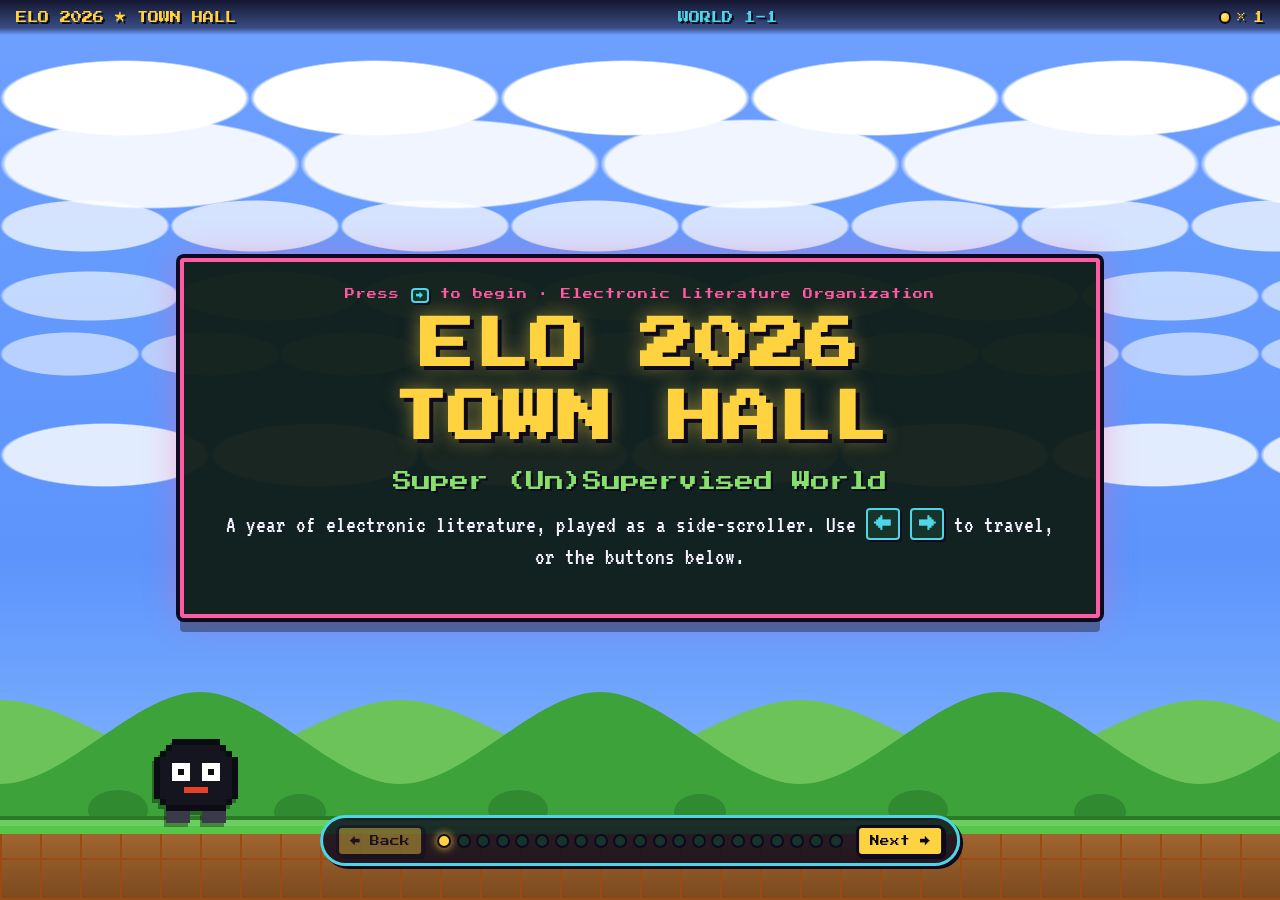
==== commit c20cb789: "feat(townhall): add Membership slide; committee credit updates - Add a "Powered by Membership" slide" ====
--- a/townhall/index.html
+++ b/townhall/index.html
@@ -68,6 +68,18 @@
         <div class="stat-coins" aria-hidden="true">
           <span class="stat-coin"><b>~300</b><small>ELO members</small></span>
         </div>
+      </div>
+    </section>
+
+    <!-- 3b. MEMBERSHIP -->
+    <section class="stage" id="stage-membership" aria-label="Slide: ELO Membership">
+      <div class="panel">
+        <h2 class="stage-heading">Powered by Membership</h2>
+        <figure class="shot shot-logo">
+          <img src="../assets/elo_logo.png" width="127" height="100" alt="Electronic Literature Organization logo.">
+        </figure>
+        <p class="report-card">Every ELO project and conference &mdash; the collections, the series, the archives, and gatherings like this one &mdash; can <strong>only be supported by membership</strong>. If the ELO&rsquo;s work matters to you, please join or renew.</p>
+        <p class="link-line"><a href="https://eliterature.org/membership/" target="_blank" rel="noopener">Join or renew your ELO membership &rarr;</a></p>
       </div>
     </section>
 
@@ -276,7 +288,7 @@
           <li>Emily K. Johnson</li><li>Farrah Cato</li><li>Glenn S. Ritchey III</li>
           <li>J.M.L. Whittington</li><li>Jack Murray</li><li>Jason Nelson</li>
           <li>John T. Murray</li><li>Kathi Inman Berens</li><li>Kirk M. Lundblade</li>
-          <li>LJ Connolly</li><li>Mark C. Marino</li><li>Mel Stanfill</li>
+          <li>LJ Connolly</li><li>Lyle Skains</li><li>Mark C. Marino</li><li>Mel Stanfill</li>
           <li>Mez Breeze</li><li>Mike Shier</li><li>Mirek Stolee</li>
           <li>Nikki Barnes</li><li>PB Berge</li><li>P.D. Edgar</li>
           <li>Ricky Finch</li><li>Samya Brata Roy</li><li>Shanmugapriya T</li>
@@ -290,6 +302,7 @@
     <section class="stage" id="stage-thanks-video" aria-label="Slide: Thank you, Video Team and Moderators">
       <div class="panel">
         <h2 class="stage-heading">Thank You &mdash; Video Team &amp; Moderators</h2>
+        <p class="stage-note">Moderators &amp; Video Team coordinated by <strong>Mike Shier</strong></p>
         <p class="stage-note">Video Team</p>
         <ul class="roster roster-members">
           <li>M&oacute;nica Gonzalez Burgos &middot; Chair</li>
--- a/townhall/townhall.css
+++ b/townhall/townhall.css
@@ -130,17 +130,19 @@
 /* pixel clouds, seamlessly tiled, drift with slow parallax
    (parallax done in JS via background-position-x, so repeat-x = no edges) */
 .layer-clouds {
-  top: 8%;
+  top: 3%;
   width: 100%;
-  height: 40%;
+  height: 70%;
   background-image:
-    radial-gradient(closest-side, var(--cloud-a) 96%, transparent 100%),
-    radial-gradient(closest-side, var(--cloud-a) 96%, transparent 100%),
-    radial-gradient(closest-side, var(--cloud-b) 96%, transparent 100%);
+    radial-gradient(closest-side, rgba(255,255,255,1)    96%, transparent 100%),
+    radial-gradient(closest-side, rgba(255,255,255,0.72) 96%, transparent 100%),
+    radial-gradient(closest-side, rgba(255,255,255,0.9)  96%, transparent 100%),
+    radial-gradient(closest-side, rgba(255,255,255,0.55) 96%, transparent 100%),
+    radial-gradient(closest-side, rgba(255,255,255,0.82) 96%, transparent 100%),
+    radial-gradient(closest-side, rgba(255,255,255,0.62) 96%, transparent 100%);
   background-repeat: repeat-x;
-  background-size: 240px 84px, 160px 60px, 300px 96px;
-  background-position: 20px 24%, 150px 62%, 330px 12%;
-  opacity: 0.92;
+  background-size: 250px 76px, 170px 52px, 300px 90px, 140px 44px, 210px 64px, 180px 50px;
+  background-position: 20px 6%, 150px 30%, 330px 17%, 90px 52%, 260px 70%, 400px 42%;
   will-change: background-position;
 }
 
@@ -178,16 +180,24 @@
    LAND keeps the default clouds (far) + green hills (near).
    FIRE and WATER swap in their own shapes below; both still parallax. */
 
+/* LAND — continuous rolling grassland hills (two shades + bushes) instead of loose bumps */
+#game[data-world="land"] .layer-hills {
+  bottom: 84px; height: 220px;
+  background-image: url("data:image/svg+xml,%3Csvg xmlns='http://www.w3.org/2000/svg' width='400' height='220' viewBox='0 0 400 220'%3E%3Cpath d='M0 104 C66 104 134 168 200 168 C266 168 334 104 400 104 L400 220 L0 220 Z' fill='%236cc35a'/%3E%3Cpath d='M0 188 C66 188 134 96 200 96 C266 96 334 188 400 188 L400 220 L0 220 Z' fill='%233ea23a'/%3E%3Cellipse cx='118' cy='214' rx='30' ry='20' fill='%232f8a30'/%3E%3Cellipse cx='300' cy='216' rx='26' ry='18' fill='%232f8a30'/%3E%3C/svg%3E");
+  background-size: 400px 220px;
+  background-position: 0 bottom;
+}
+
 /* FIRE — no fluffy clouds: volcanic mountain range behind jagged lava rocks */
 #game[data-world="fire"] .layer-clouds {
   top: auto; bottom: 116px; height: 260px; opacity: 1;
-  background-image: url("data:image/svg+xml,%3Csvg xmlns='http://www.w3.org/2000/svg' width='640' height='260' viewBox='0 0 640 260'%3E%3Cpath d='M0 260 L70 120 L130 190 L210 70 L290 170 L370 100 L450 200 L530 90 L610 180 L640 140 L640 260 Z' fill='%233a1414'/%3E%3Cpath d='M210 70 L290 170 M530 90 L610 180' stroke='%23e8412a' stroke-width='4' opacity='0.4'/%3E%3C/svg%3E");
+  background-image: url("data:image/svg+xml,%3Csvg xmlns='http://www.w3.org/2000/svg' width='640' height='260' viewBox='0 0 640 260'%3E%3Cpath d='M0 260 L0 200 L80 90 L160 190 L240 70 L320 180 L400 80 L480 190 L560 100 L640 200 L640 260 Z' fill='%233a1414'/%3E%3Cpath d='M240 70 L320 180 M400 80 L480 190' stroke='%23e8412a' stroke-width='4' opacity='0.4'/%3E%3C/svg%3E");
   background-size: 640px 260px;
   background-position: 0 bottom;
 }
 #game[data-world="fire"] .layer-hills {
   bottom: 84px; height: 150px;
-  background-image: url("data:image/svg+xml,%3Csvg xmlns='http://www.w3.org/2000/svg' width='420' height='150' viewBox='0 0 420 150'%3E%3Cpath d='M0 150 L40 70 L90 120 L140 50 L190 110 L240 60 L300 120 L350 70 L420 110 L420 150 Z' fill='%231c0a0a'/%3E%3Cpath d='M0 150 L40 70 L90 120 L140 50 L190 110 L240 60 L300 120 L350 70 L420 110' fill='none' stroke='%23ff7a1a' stroke-width='3' opacity='0.55'/%3E%3C/svg%3E");
+  background-image: url("data:image/svg+xml,%3Csvg xmlns='http://www.w3.org/2000/svg' width='420' height='150' viewBox='0 0 420 150'%3E%3Cpath d='M0 150 L0 110 L52 50 L104 110 L156 44 L208 108 L260 54 L312 112 L364 58 L420 110 L420 150 Z' fill='%231c0a0a'/%3E%3Cpath d='M0 110 L52 50 L104 110 L156 44 L208 108 L260 54 L312 112 L364 58 L420 110' fill='none' stroke='%23ff7a1a' stroke-width='3' opacity='0.55'/%3E%3C/svg%3E");
   background-size: 420px 150px;
   background-position: 0 bottom;
 }
@@ -201,7 +211,7 @@
 }
 #game[data-world="water"] .layer-hills {
   bottom: 84px; height: 220px;
-  background-image: url("data:image/svg+xml,%3Csvg xmlns='http://www.w3.org/2000/svg' width='480' height='220' viewBox='0 0 480 220'%3E%3Cg fill='none' stroke-linecap='round'%3E%3Cpath d='M40 220 C20 170 60 150 40 110 C25 80 55 60 45 30' stroke='%231a6f7f' stroke-width='12'/%3E%3Cpath d='M120 220 C140 180 100 150 130 110 C150 80 120 60 135 35' stroke='%232ec4b6' stroke-width='10'/%3E%3Cpath d='M220 220 C205 175 240 150 215 105 C200 75 235 55 220 25' stroke='%231a6f7f' stroke-width='14'/%3E%3Cpath d='M320 220 C340 180 300 150 330 105 C350 75 320 55 340 30' stroke='%232ec4b6' stroke-width='10'/%3E%3Cpath d='M420 220 C405 175 440 150 415 110 C400 80 435 60 420 35' stroke='%231a6f7f' stroke-width='12'/%3E%3C/g%3E%3C/svg%3E");
+  background-image: url("data:image/svg+xml,%3Csvg xmlns='http://www.w3.org/2000/svg' width='480' height='220' viewBox='0 0 480 220'%3E%3Cpath d='M0 200 C80 184 160 184 240 200 C320 216 400 184 480 200 L480 220 L0 220 Z' fill='%2310495a'/%3E%3Cg fill='none' stroke-linecap='round'%3E%3Cpath d='M30 220 C14 175 44 150 30 112 C20 84 42 66 34 40' stroke='%231a6f7f' stroke-width='11'/%3E%3Cpath d='M90 220 C104 178 78 150 96 116 C110 88 88 66 100 46' stroke='%232ec4b6' stroke-width='9'/%3E%3Cpath d='M150 220 C136 176 160 150 146 108 C134 80 158 60 146 36' stroke='%231a6f7f' stroke-width='12'/%3E%3Cpath d='M210 220 C226 180 200 150 214 112 C226 86 206 64 216 44' stroke='%232ec4b6' stroke-width='9'/%3E%3Cpath d='M270 220 C254 176 278 150 264 110 C252 82 276 62 264 40' stroke='%231a6f7f' stroke-width='12'/%3E%3Cpath d='M330 220 C346 180 320 150 334 112 C346 86 326 64 336 44' stroke='%232ec4b6' stroke-width='9'/%3E%3Cpath d='M390 220 C374 176 398 150 384 110 C372 82 396 62 384 40' stroke='%231a6f7f' stroke-width='12'/%3E%3Cpath d='M450 220 C464 180 438 150 452 114 C464 88 444 66 454 46' stroke='%232ec4b6' stroke-width='9'/%3E%3C/g%3E%3C/svg%3E");
   background-size: 480px 220px;
   background-position: 0 bottom;
 }
@@ -229,7 +239,7 @@
 #game[data-world="beach"] #beach-sun { opacity: 0.95; }
 
 #flamingo {
-  position: fixed; right: 9vw; bottom: 78px; width: 92px; height: 158px;
+  position: fixed; left: 4vw; right: auto; bottom: 78px; width: 92px; height: 158px;
   z-index: 6; pointer-events: none;
   opacity: 0; transform: translateY(8px);
   transition: opacity 0.5s ease, transform 0.5s ease;
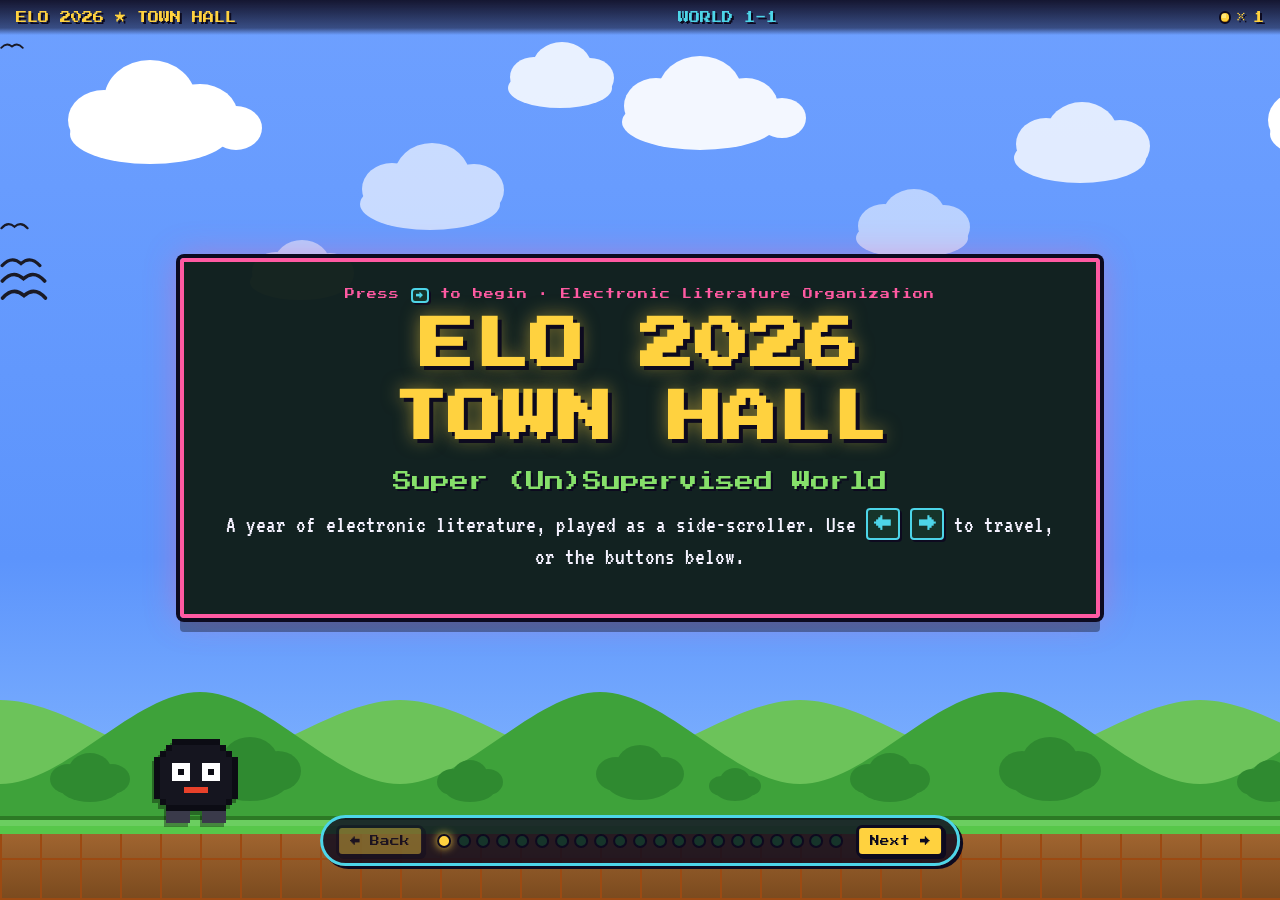
==== commit 633691f7: "polish(townhall): richer scenery + ambient wildlife - Clouds and shrubs rebuilt from clusters of ove" ====
--- a/townhall/index.html
+++ b/townhall/index.html
@@ -404,6 +404,8 @@
   <div id="world-banner" aria-hidden="true"><span class="wb-num"></span><span class="wb-name"></span></div>
   <div id="fx-embers" aria-hidden="true"></div>
   <div id="fx-bubbles" aria-hidden="true"></div>
+  <div id="fx-fish" aria-hidden="true"></div>
+  <div id="fx-birds" aria-hidden="true"></div>
 
   <!-- Beach (Barranquilla) scenery: the setting sun and a pink flamingo -->
   <div id="beach-sun" aria-hidden="true"></div>
--- a/townhall/townhall.css
+++ b/townhall/townhall.css
@@ -130,19 +130,13 @@
 /* pixel clouds, seamlessly tiled, drift with slow parallax
    (parallax done in JS via background-position-x, so repeat-x = no edges) */
 .layer-clouds {
-  top: 3%;
+  top: 4%;
   width: 100%;
   height: 70%;
-  background-image:
-    radial-gradient(closest-side, rgba(255,255,255,1)    96%, transparent 100%),
-    radial-gradient(closest-side, rgba(255,255,255,0.72) 96%, transparent 100%),
-    radial-gradient(closest-side, rgba(255,255,255,0.9)  96%, transparent 100%),
-    radial-gradient(closest-side, rgba(255,255,255,0.55) 96%, transparent 100%),
-    radial-gradient(closest-side, rgba(255,255,255,0.82) 96%, transparent 100%),
-    radial-gradient(closest-side, rgba(255,255,255,0.62) 96%, transparent 100%);
+  background-image: url("clouds.svg");
   background-repeat: repeat-x;
-  background-size: 250px 76px, 170px 52px, 300px 90px, 140px 44px, 210px 64px, 180px 50px;
-  background-position: 20px 6%, 150px 30%, 330px 17%, 90px 52%, 260px 70%, 400px 42%;
+  background-size: 1200px 300px;
+  background-position: 0 0;
   will-change: background-position;
 }
 
@@ -183,8 +177,8 @@
 /* LAND — continuous rolling grassland hills (two shades + bushes) instead of loose bumps */
 #game[data-world="land"] .layer-hills {
   bottom: 84px; height: 220px;
-  background-image: url("data:image/svg+xml,%3Csvg xmlns='http://www.w3.org/2000/svg' width='400' height='220' viewBox='0 0 400 220'%3E%3Cpath d='M0 104 C66 104 134 168 200 168 C266 168 334 104 400 104 L400 220 L0 220 Z' fill='%236cc35a'/%3E%3Cpath d='M0 188 C66 188 134 96 200 96 C266 96 334 188 400 188 L400 220 L0 220 Z' fill='%233ea23a'/%3E%3Cellipse cx='118' cy='214' rx='30' ry='20' fill='%232f8a30'/%3E%3Cellipse cx='300' cy='216' rx='26' ry='18' fill='%232f8a30'/%3E%3C/svg%3E");
-  background-size: 400px 220px;
+  background-image: url("hills.svg");
+  background-size: 800px 220px;
   background-position: 0 bottom;
 }
 
@@ -745,12 +739,24 @@
 }
 #world-banner.show { animation: worldbanner 1500ms ease-out; }
 
-#fx-embers, #fx-bubbles {
+#fx-embers, #fx-bubbles, #fx-fish, #fx-birds {
   position: absolute; inset: 0; z-index: 2; pointer-events: none;
   overflow: hidden; opacity: 0; transition: opacity 0.5s ease;
 }
 #game[data-world="fire"] #fx-embers { opacity: 1; }
 #game[data-world="water"] #fx-bubbles { opacity: 1; }
+#game[data-world="water"] #fx-fish { opacity: 1; }
+#game[data-world="land"] #fx-birds,
+#game[data-world="beach"] #fx-birds { opacity: 1; }
+.fish, .bird {
+  position: absolute; left: 0;
+  animation-name: swim; animation-timing-function: linear; animation-iteration-count: infinite;
+  will-change: transform;
+}
+.fish > i, .bird > i { display: block; width: 100%; height: 100%; background-repeat: no-repeat; background-position: center; background-size: contain; }
+.fish > i { background-image: url("fish.svg"); }
+.fish.flip > i { transform: scaleX(-1); }
+.bird > i { background-image: url("bird.svg"); animation: flap 0.85s ease-in-out infinite; }
 .ember {
   position: absolute; bottom: -24px; width: 7px; height: 7px; border-radius: 50%;
   background: #ffd23f; box-shadow: 0 0 8px 2px rgba(255,110,20,0.85);
@@ -777,6 +783,14 @@
   88%  { opacity: 1; }
   100% { transform: translateY(-102vh) translateX(var(--drift, 12px)); opacity: 0; }
 }
+@keyframes swim {
+  from { transform: translateX(var(--from)); }
+  to   { transform: translateX(var(--to)); }
+}
+@keyframes flap {
+  0%, 100% { transform: scaleY(1); }
+  50%      { transform: scaleY(0.6); }
+}
 
 @keyframes bob { 0%,100% { transform: translateY(0); } 50% { transform: translateY(-6px); } }
 @keyframes spin { to { transform: rotate(360deg); } }
@@ -795,8 +809,8 @@
   #hero { transition: none; }
   .pblock, .coin-ico, .stat-coin, .power-star, .flag, .title-flash { animation: none !important; }
   #world-flash.show, #world-banner.show { animation: none; }
-  .ember, .bubble { display: none; }
-  #fx-embers, #fx-bubbles { opacity: 0 !important; }
+  .ember, .bubble, .fish, .bird { display: none; }
+  #fx-embers, #fx-bubbles, #fx-fish, #fx-birds { opacity: 0 !important; }
   #portal { animation: none !important; transition: none; }
   #hero.warp-out, #hero.warp-in { animation: none !important; }
 }
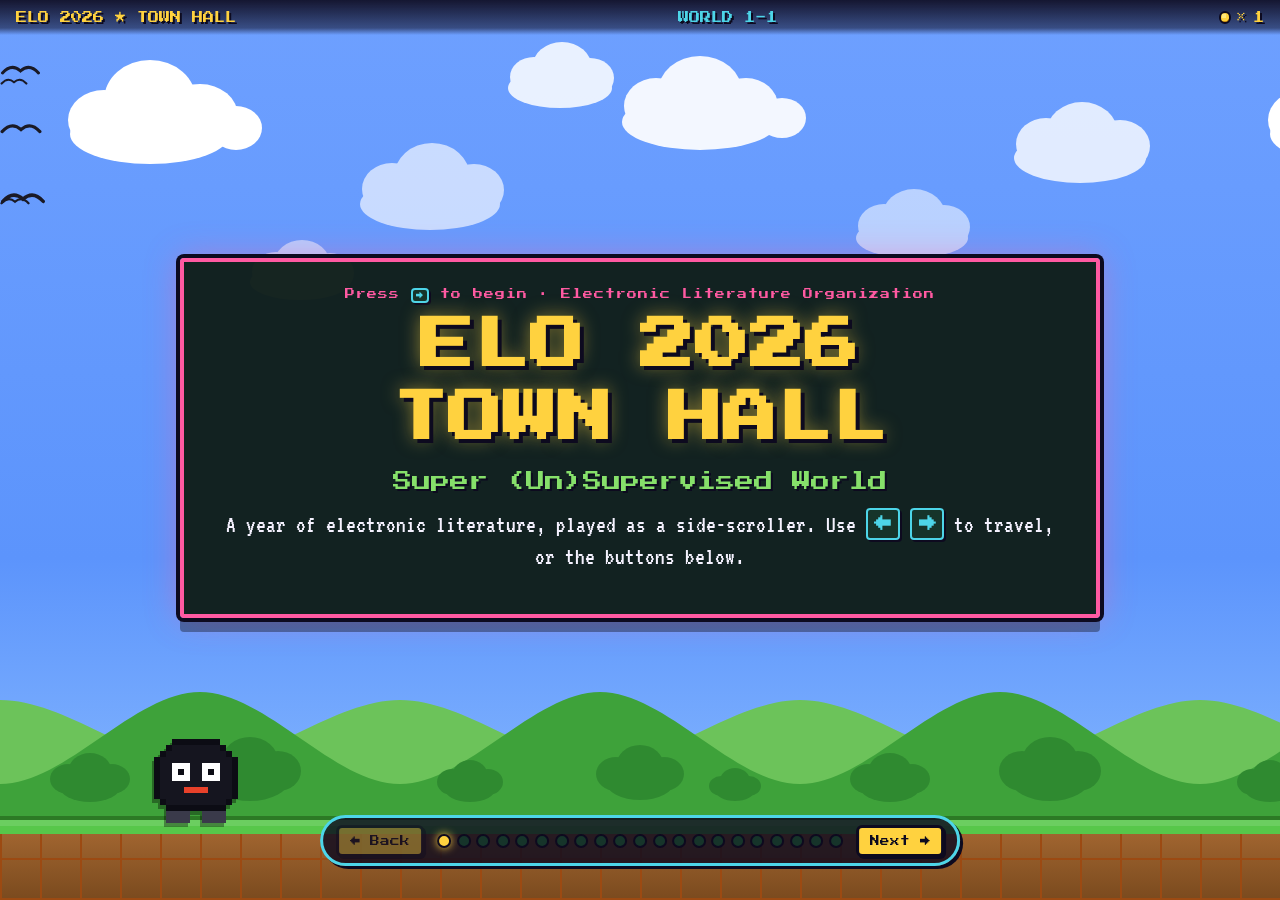
==== commit a2cf7a54: "Add two MLA 2027 panels to town hall slide Adds "Prompting the Avant-Garde" and "Alternate Minds" (p" ====
--- a/townhall/index.html
+++ b/townhall/index.html
@@ -175,10 +175,23 @@
     <section class="stage" id="stage-mla-2027" aria-label="Slide: MLA 2027 upcoming">
       <div class="panel">
         <h2 class="stage-heading">MLA 2027 &mdash; Upcoming</h2>
-        <div class="mla-card mla-card-solo">
-          <h3 class="mla-year">Critical Coding: AI, Agency, and the Literary Imagination</h3>
-          <p class="warp-forward">Organized by Mark Marino &amp; Alex Saum-Pascual.</p>
-          <p>Coming to the 2027 MLA Convention in Los Angeles.</p>
+        <p class="lede">Coming to the 2027 MLA Convention in Los Angeles.</p>
+        <div class="three-col">
+          <div class="mla-card">
+            <h3 class="mla-year">Critical Coding: AI, Agency, and the Literary Imagination</h3>
+            <p class="warp-forward">Organized by Mark Marino &amp; Alex Saum-Pascual.</p>
+          </div>
+          <div class="mla-card">
+            <h3 class="mla-year">Prompting the Avant-Garde: GenAI Writing and the Evolution of Procedural Poetics</h3>
+            <p class="warp-forward">Craig Saper, Kimberly Hall &amp; &Eacute;lika Ortega.</p>
+            <p>Alex Saum-Pascual, presiding.</p>
+          </div>
+          <div class="mla-card">
+            <h3 class="mla-year">Alternate Minds: Ghosts, Aliens and Queer LLMs</h3>
+            <p class="warp-forward">Ken Alba, Bart Kuipers &amp; Jeff Shrager.</p>
+            <p>Mark Marino, presiding &middot; in collaboration with the Committee on Information Technology.</p>
+            <p class="mla-pending">Pending approval</p>
+          </div>
         </div>
       </div>
     </section>
--- a/townhall/townhall.css
+++ b/townhall/townhall.css
@@ -471,6 +471,9 @@
 .two-col { display: grid; grid-template-columns: 1fr 1fr; gap: 1.3rem; align-items: start; }
 @media (max-width: 720px) { .two-col { grid-template-columns: 1fr; } }
 
+.three-col { display: grid; grid-template-columns: repeat(3, 1fr); gap: 1.3rem; align-items: start; }
+@media (max-width: 980px) { .three-col { grid-template-columns: 1fr; } }
+
 .power-up { display: grid; place-items: center; gap: 0.4rem; align-self: center; }
 .power-star { font-size: clamp(5rem, 13vw, 8.5rem); line-height: 1; color: var(--coin); animation: spin 3s linear infinite; text-shadow: 0 0 26px rgba(255,210,63,0.85); }
 .power-label { font-family: "Press Start 2P", monospace; font-size: 0.6rem; color: var(--cyan); }
@@ -561,6 +564,7 @@
 .mla-card-solo { max-width: 640px; margin: 1rem auto 0; text-align: center; }
 .mla-year { font-family: "Press Start 2P", monospace; font-size: 0.72rem; color: var(--coin); margin: 0 0 0.7rem; line-height: 1.55; }
 .warp-forward { color: #fff; }
+.mla-pending { font-family: "Press Start 2P", monospace; font-size: 0.6rem; color: var(--coin); margin-top: 0.7rem; text-transform: uppercase; }
 
 /* team list on reveal */
 .team-list { list-style: none; margin: 1.1rem auto 0; padding: 0; display: grid; gap: 0.5rem; max-width: 520px; }
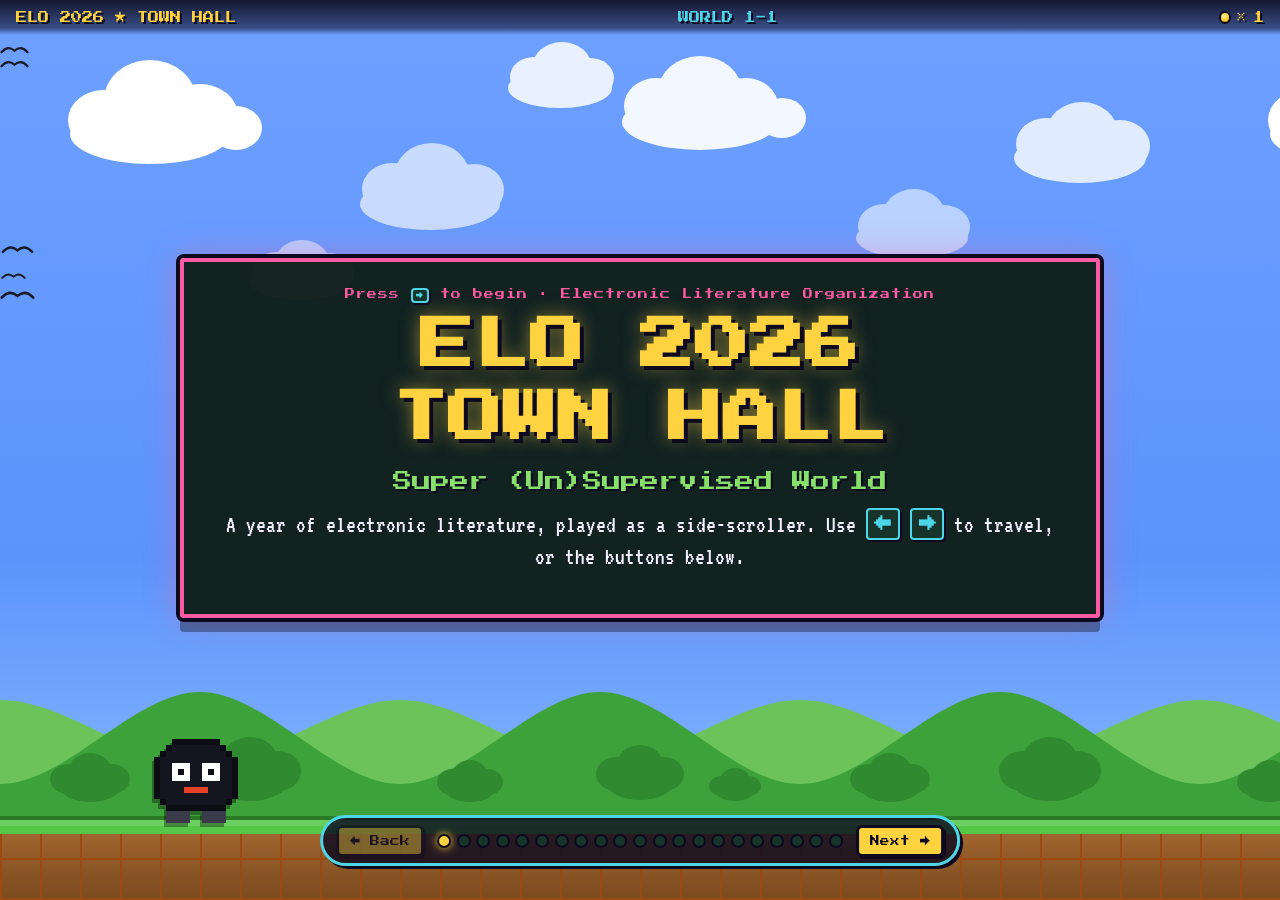
==== commit 0bbf86ff: "Update Critical Coding MLA 2027 speaker list Replaces the organizer line with the full panel: Tina E" ====
--- a/townhall/index.html
+++ b/townhall/index.html
@@ -179,7 +179,8 @@
         <div class="three-col">
           <div class="mla-card">
             <h3 class="mla-year">Critical Coding: AI, Agency, and the Literary Imagination</h3>
-            <p class="warp-forward">Organized by Mark Marino &amp; Alex Saum-Pascual.</p>
+            <p class="warp-forward">Tina Escaja, Liz Losh, Anastasia Salter, Mark Sample &amp; Mark Marino.</p>
+            <p>Alex Saum-Pascual, presiding.</p>
           </div>
           <div class="mla-card">
             <h3 class="mla-year">Prompting the Avant-Garde: GenAI Writing and the Evolution of Procedural Poetics</h3>
